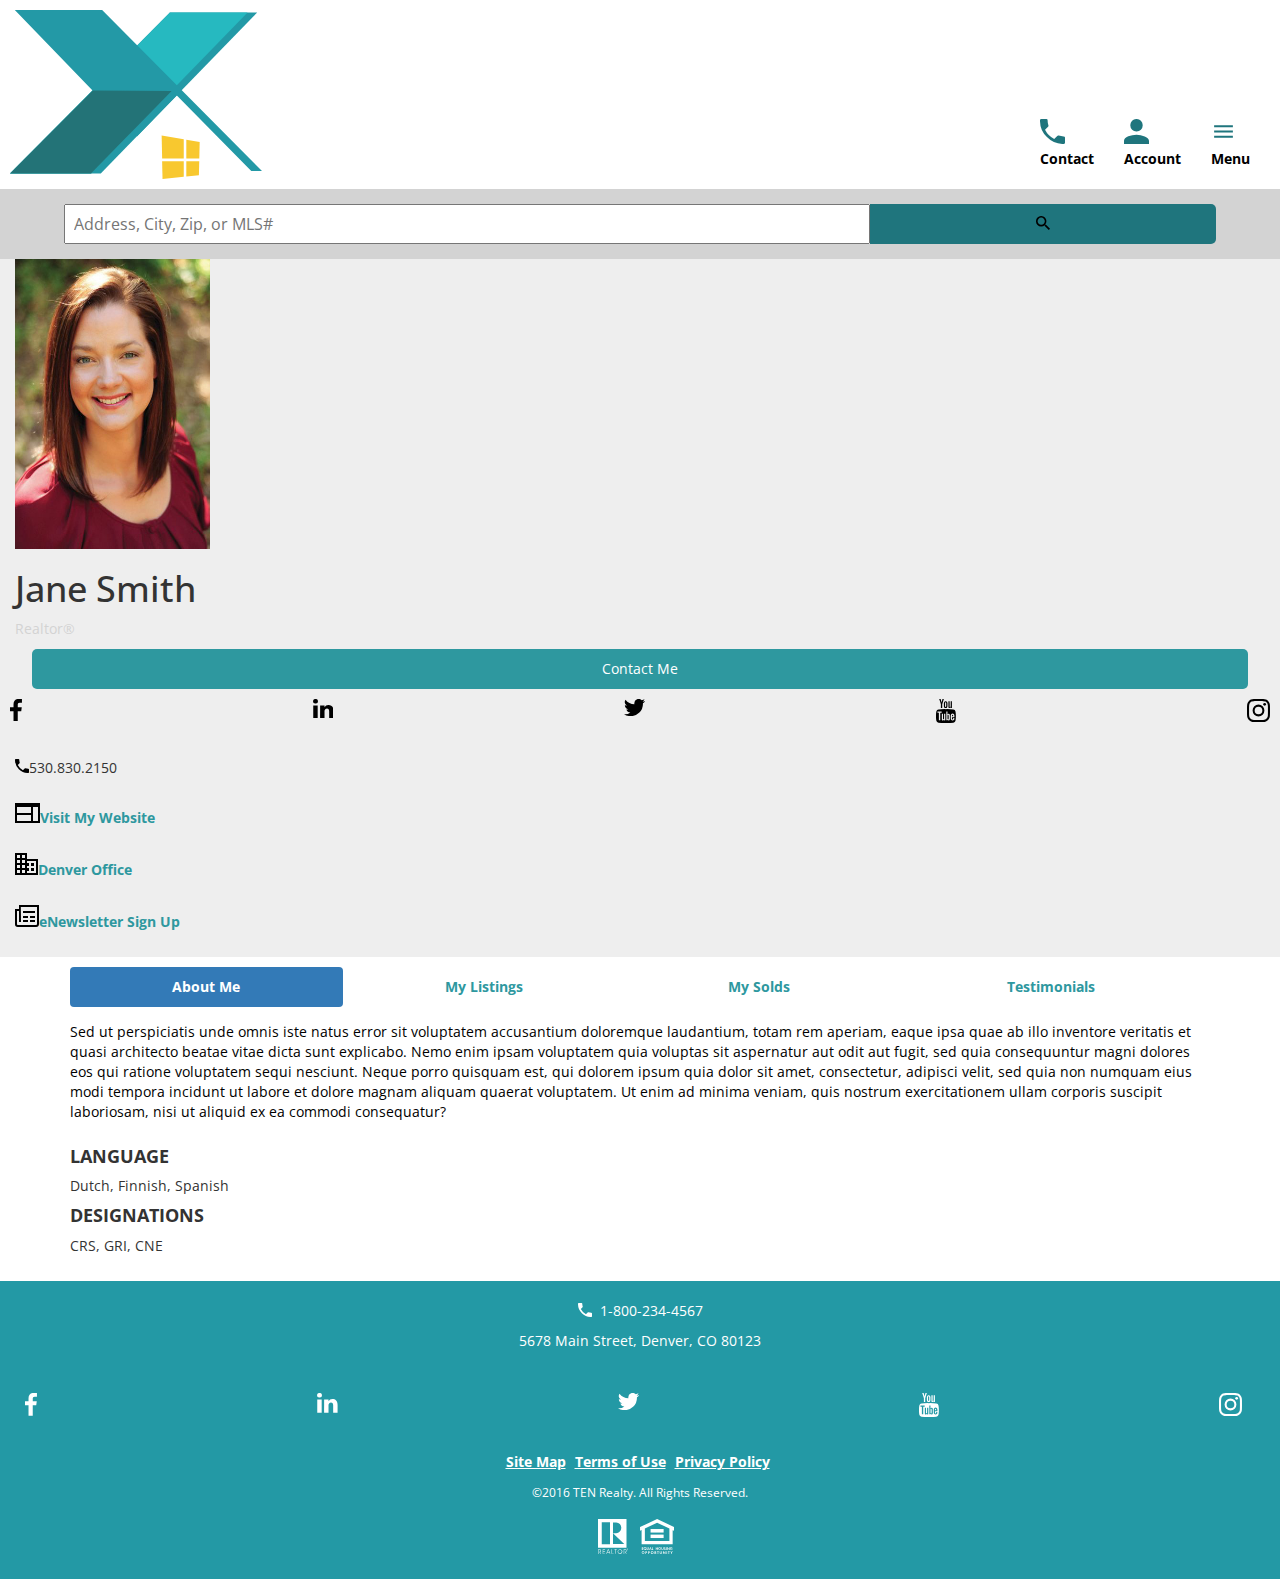
==== index.html @ ac42f2e7 "initial commit" ====
<!DOCTYPE html>
<html>
<head>
	<title>
		Booj Front-End Code Test
	</title>
	<link href="https://fonts.googleapis.com/css?family=Open+Sans" rel="stylesheet">
	<link href="https://maxcdn.bootstrapcdn.com/bootstrap/3.3.7/css/bootstrap.min.css" rel="stylesheet" integrity="sha384-BVYiiSIFeK1dGmJRAkycuHAHRg32OmUcww7on3RYdg4Va+PmSTsz/K68vbdEjh4u" crossorigin="anonymous">
	<link rel="stylesheet" href="style.css">
</head>
<body class="container-main">
	<div class="header">
		<div class="head-group">
			<img class="logo" src="HTML-CSS/Assets/SVGs/TEN-logo-mark.svg">
			 <div class="navi">
			 	<a class="contact-nav" href=""><div class="icon"><svg xmlns="http://www.w3.org/2000/svg" width="25" height="25" viewBox="0 0 14 14"><title>contact</title><path d="M2.81,6.05a11.68,11.68,0,0,0,5.14,5.14L9.66,9.48a.68.68,0,0,1,.8-.18,8.7,8.7,0,0,0,2.77.44.75.75,0,0,1,.77.77v2.73a.75.75,0,0,1-.77.77,12.75,12.75,0,0,1-9.35-3.88A12.75,12.75,0,0,1,0,.77.75.75,0,0,1,.77,0H3.5a.75.75,0,0,1,.77.77A8.7,8.7,0,0,0,4.7,3.54a.75.75,0,0,1-.18.8Z"/></svg></div><p>Contact</p></a>
			 	<a class="account" href=""><div class="icon2"><svg xmlns="http://www.w3.org/2000/svg" width="25" height="25" viewBox="0 0 14 14"><title>account</title><path d="M2.39,9.72A12.34,12.34,0,0,1,7,8.76a12.34,12.34,0,0,1,4.61,1q2.39,1,2.39,2.52V14H0V12.24Q0,10.68,2.39,9.72ZM9.46,6A3.35,3.35,0,0,1,7,7,3.35,3.35,0,0,1,4.54,6a3.35,3.35,0,0,1-1-2.46A3.42,3.42,0,0,1,4.54,1,3.32,3.32,0,0,1,7,0,3.32,3.32,0,0,1,9.46,1a3.42,3.42,0,0,1,1,2.48A3.35,3.35,0,0,1,9.46,6Z"/></svg></div><p>Account</p></a>
			 	<a class="menu" href=""><div class="icon"><svg xmlns="http://www.w3.org/2000/svg" width="25" height="25" viewBox="0 0 48 48"><path d="M0 0h48v48h-48z" fill="none"/><path d="M6 36h36v-4h-36v4zm0-10h36v-4h-36v4zm0-14v4h36v-4h-36z"/></svg></div><p>Menu</p></a>
			 </div>
		</div>
	</div>
	<div class="search">
		<div class="group">
			<input class="input-size" type="text" name="" placeholder="Address, City, Zip, or MLS#">
			<button class="search-btn"><svg xmlns="http://www.w3.org/2000/svg" width="14" height="14" viewBox="0 0 14 14"><title>search</title><path d="M10,8.82l4,4L12.8,14l-4-4V9.38L8.6,9.16A5,5,0,0,1,5.22,10.4a5.06,5.06,0,0,1-3.7-1.5A5,5,0,0,1,0,5.22a5,5,0,0,1,1.52-3.7A5,5,0,0,1,5.22,0,5,5,0,0,1,8.9,1.52a5.07,5.07,0,0,1,1.5,3.7A5,5,0,0,1,9.16,8.6l.23.23ZM2.66,7.77A3.47,3.47,0,0,0,5.22,8.82,3.47,3.47,0,0,0,7.77,7.77,3.48,3.48,0,0,0,8.82,5.22,3.48,3.48,0,0,0,7.77,2.66,3.48,3.48,0,0,0,5.22,1.61,3.48,3.48,0,0,0,2.66,2.66,3.47,3.47,0,0,0,1.61,5.22,3.47,3.47,0,0,0,2.66,7.77Z"/></svg></button>
		</div>
	</div>
	<div class="realtor-photo">
		<img class="hero" src="HTML-CSS/Assets/RealtorImage/saramortensun.jpg" height="290" width="210">
	</div>
	<div class="realtor-info">
		<div class="">
		 	<h1>Jane Smith</h1>
		 	<p class="light-text">Realtor&reg;</p>
		 	<button class="contact-btn">Contact Me</button>
		</div>
		<div class="social-farm">
			<a href="" class="facebook"><svg xmlns="http://www.w3.org/2000/svg" width="12" height="22.85" viewBox="0 0 12 22.85"><title>facebook</title><path d="M11.94,3.67H9.77c-1.7,0-2,.82-2,2V8.27h4l-.54,4.09H7.75V22.85H3.52V12.36H0V8.27H3.52v-3c0-3.5,2.14-5.4,5.27-5.4A27.19,27.19,0,0,1,11.94,0Z"/></svg></a>
			<a href="" class="linkedin"><svg xmlns="http://www.w3.org/2000/svg" width="20.58" height="19.57" viewBox="0 0 20.58 19.57"><title>linkedin</title><path d="M2.46,4.58h0A2.28,2.28,0,0,1,0,2.29,2.3,2.3,0,0,1,2.49,0,2.28,2.28,0,0,1,5,2.29,2.29,2.29,0,0,1,2.46,4.58ZM4.68,19.67H.25V6.39H4.68Zm15.9,0H16.17v-7.1c0-1.78-.64-3-2.24-3a2.42,2.42,0,0,0-2.26,1.61,3.33,3.33,0,0,0-.15,1.08v7.41H7.11c.05-12,0-13.28,0-13.28h4.41V8.32h0a4.38,4.38,0,0,1,4-2.24c2.91,0,5.08,1.9,5.08,6Z"/></svg></a>
			<a href="" class="twitter"><svg xmlns="http://www.w3.org/2000/svg" width="21.11" height="17.19" viewBox="0 0 21.11 17.19"><title>twitter</title><path d="M18.94,4.27c0,.19,0,.38,0,.56A12.23,12.23,0,0,1,6.65,17.15,12.23,12.23,0,0,1,0,15.21a9,9,0,0,0,1,.05,8.67,8.67,0,0,0,5.37-1.85,4.33,4.33,0,0,1-4-3,5.47,5.47,0,0,0,.82.07,4.58,4.58,0,0,0,1.14-.15A4.33,4.33,0,0,1,.86,6.08V6a4.36,4.36,0,0,0,2,.55A4.33,4.33,0,0,1,1.47.79,12.3,12.3,0,0,0,10.4,5.32a4.9,4.9,0,0,1-.11-1,4.33,4.33,0,0,1,7.49-3,8.52,8.52,0,0,0,2.75-1,4.31,4.31,0,0,1-1.9,2.38A8.68,8.68,0,0,0,21.11,2,9.32,9.32,0,0,1,18.94,4.27Z"/></svg></a>
			<a href="" class="youtube"><svg xmlns="http://www.w3.org/2000/svg" width="19.85" height="24.01" viewBox="0 0 19.85 24.01"><title>youtube</title><path d="M19.51,21.78a2.5,2.5,0,0,1-2.14,1.94A65.6,65.6,0,0,1,9.93,24a65.6,65.6,0,0,1-7.44-.28A2.49,2.49,0,0,1,.35,21.78,21.11,21.11,0,0,1,0,17.09a21.87,21.87,0,0,1,.35-4.69,2.54,2.54,0,0,1,2.16-2,68.43,68.43,0,0,1,7.42-.27,68.81,68.81,0,0,1,7.44.27,2.52,2.52,0,0,1,2.14,2,21.05,21.05,0,0,1,.35,4.69A21.93,21.93,0,0,1,19.51,21.78Zm-13.84-8V12.5H1.49v1.26H2.89v7.62H4.23V13.76ZM7.85,0,6.23,5.35V9H4.89V5.35a21.28,21.28,0,0,0-.82-2.84C3.78,1.67,3.48.83,3.2,0H4.62l1,3.52L6.48,0ZM9.28,21.38V14.76H8.09v5.06q-.4.56-.76.56T7,20.11a3.14,3.14,0,0,1,0-.47V14.76H5.84V20a3.26,3.26,0,0,0,.11,1,.73.73,0,0,0,.78.5,2,2,0,0,0,1.37-.82v.72ZM11.44,6.81a2.64,2.64,0,0,1-.37,1.58,1.65,1.65,0,0,1-1.42.68,1.65,1.65,0,0,1-1.41-.68,2.68,2.68,0,0,1-.37-1.58V4.46a2.6,2.6,0,0,1,.38-1.57,1.65,1.65,0,0,1,1.41-.68,1.65,1.65,0,0,1,1.42.68,2.6,2.6,0,0,1,.38,1.57ZM10.22,4.22c0-.62-.17-.92-.58-.92s-.58.31-.58.92V7c0,.62.19.94.58.94s.58-.32.58-.94Zm3.62,12.54a4.59,4.59,0,0,0-.12-1.33.94.94,0,0,0-1-.75,1.63,1.63,0,0,0-1.25.72V12.5H10.33v8.88h1.19v-.64a1.65,1.65,0,0,0,1.25.74.94.94,0,0,0,1-.74,4.75,4.75,0,0,0,.12-1.34Zm-1.19,2.73c0,.6-.17.9-.52.9a.86.86,0,0,1-.6-.29v-4a.86.86,0,0,1,.6-.29c.35,0,.52.31.52.9ZM15.93,9H14.71V8.24a1.92,1.92,0,0,1-1.38.83.76.76,0,0,1-.79-.5,3.41,3.41,0,0,1-.11-1V2.29h1.22V7.21a3,3,0,0,0,0,.47c0,.19.12.29.28.29s.5-.19.76-.58V2.29h1.22Zm2.44,10.11H17.15a7.12,7.12,0,0,1,0,.82.52.52,0,0,1-.54.48c-.42,0-.62-.31-.62-.92V18.3h2.4V16.92A2.66,2.66,0,0,0,18,15.37a1.83,1.83,0,0,0-2.85,0,2.55,2.55,0,0,0-.38,1.55v2.32a2.52,2.52,0,0,0,.39,1.55,1.7,1.7,0,0,0,1.45.68,1.66,1.66,0,0,0,1.45-.71,1.55,1.55,0,0,0,.28-.72,5.21,5.21,0,0,0,0-.78ZM17.18,17.3H16v-.62c0-.6.2-.91.6-.91s.6.31.6.91Z"/></svg></a>
			<a href="" class="instagram"><svg xmlns="http://www.w3.org/2000/svg" width="23" height="23" viewBox="0 0 23 23"><title>instagram-01</title><path d="M11.5,2.07c3.07,0,3.43,0,4.65.07a6.36,6.36,0,0,1,2.14.4,3.56,3.56,0,0,1,1.32.86,3.56,3.56,0,0,1,.86,1.32,6.36,6.36,0,0,1,.4,2.14c.06,1.21.07,1.58.07,4.65s0,3.43-.07,4.65a6.36,6.36,0,0,1-.4,2.14,3.81,3.81,0,0,1-2.18,2.18,6.36,6.36,0,0,1-2.14.4c-1.21.06-1.58.07-4.65.07s-3.43,0-4.65-.07a6.36,6.36,0,0,1-2.14-.4A3.56,3.56,0,0,1,3.4,19.6a3.56,3.56,0,0,1-.86-1.32,6.36,6.36,0,0,1-.4-2.14c-.06-1.21-.07-1.58-.07-4.65s0-3.43.07-4.65a6.36,6.36,0,0,1,.4-2.14A3.56,3.56,0,0,1,3.4,3.4a3.56,3.56,0,0,1,1.32-.86,6.36,6.36,0,0,1,2.14-.4c1.21-.06,1.58-.07,4.65-.07M11.5,0C8.38,0,8,0,6.76.07A8.44,8.44,0,0,0,4,.6a5.64,5.64,0,0,0-2,1.33A5.64,5.64,0,0,0,.6,4,8.44,8.44,0,0,0,.07,6.76C0,8,0,8.38,0,11.5S0,15,.07,16.24A8.44,8.44,0,0,0,.6,19a5.64,5.64,0,0,0,1.33,2A5.64,5.64,0,0,0,4,22.4a8.44,8.44,0,0,0,2.79.53C8,23,8.38,23,11.5,23s3.51,0,4.74-.07A8.44,8.44,0,0,0,19,22.4,5.88,5.88,0,0,0,22.4,19a8.44,8.44,0,0,0,.53-2.79C23,15,23,14.62,23,11.5S23,8,22.93,6.76A8.44,8.44,0,0,0,22.4,4a5.64,5.64,0,0,0-1.33-2A5.64,5.64,0,0,0,19,.6,8.44,8.44,0,0,0,16.24.07C15,0,14.62,0,11.5,0Z"/><path d="M11.5,5.59a5.91,5.91,0,1,0,5.91,5.91A5.91,5.91,0,0,0,11.5,5.59Zm0,9.74a3.83,3.83,0,1,1,3.83-3.83A3.83,3.83,0,0,1,11.5,15.33Z"/><circle cx="17.64" cy="5.36" r="1.38"/></svg></a>
		</div>
		<div>
		 	<ul class="connect">
			 	<li class="phone"><svg xmlns="http://www.w3.org/2000/svg" width="14" height="14" viewBox="0 0 14 14"><title>contact</title><path d="M2.81,6.05a11.68,11.68,0,0,0,5.14,5.14L9.66,9.48a.68.68,0,0,1,.8-.18,8.7,8.7,0,0,0,2.77.44.75.75,0,0,1,.77.77v2.73a.75.75,0,0,1-.77.77,12.75,12.75,0,0,1-9.35-3.88A12.75,12.75,0,0,1,0,.77.75.75,0,0,1,.77,0H3.5a.75.75,0,0,1,.77.77A8.7,8.7,0,0,0,4.7,3.54a.75.75,0,0,1-.18.8Z"/></svg>530.830.2150</li>
			 	<li class="website"><a href="#website"><svg xmlns="http://www.w3.org/2000/svg" width="25" height="20" viewBox="0 0 25 20"><title>website</title><path d="M25,20V0H0V20Zm-9-2H2V12H16Zm0-8H2V4H16Zm7,8H18V4h5Z"/></svg>Visit My Website</a></li>
			 	<li class="office"><a href="#office"><svg xmlns="http://www.w3.org/2000/svg" width="23" height="22" viewBox="0 0 23 22"><title>office</title><path d="M12,6V0H0V22H23V6ZM5,20H2V17H5Zm0-5H2V12H5Zm0-5H2V7H5ZM5,5H2V2H5Zm5,15H7V17h3Zm0-5H7V12h3Zm0-5H7V7h3Zm0-5H7V2h3ZM21,20H12V18h2V15H12V13h2V10H12V8h9ZM19,10H16v3h3Zm0,5H16v3h3Z"/></svg>Denver Office</a></li>
			 	<li class="newsletter"><a href="#newsletter"><svg xmlns="http://www.w3.org/2000/svg" width="24" height="22" viewBox="0 0 24 22"><title>enewsletter</title><path d="M4,0V4H0V19.21A2.79,2.79,0,0,0,2.79,22h18.3A3.06,3.06,0,0,0,24,19V0ZM22,19a1.08,1.08,0,0,1-.91,1H2.79A.79.79,0,0,1,2,19.21V6H4V17H6L5.81,2H22V19Z"/><rect x="8" y="6" width="12" height="2"/><rect x="8" y="11" width="5" height="2"/><rect x="8" y="15" width="5" height="2"/><rect x="15" y="11" width="5" height="2"/><rect x="15" y="15" width="5" height="2"/></svg>eNewsletter Sign Up</a></li>
		 	</ul>
		</div>
	</div>	
	<main class="container">

		<div class="main-body">

			<div class="tabbable">
			    <ul class="mb10 nav nav-pills nav-justified form-tabs hidden-xs">
			       <li class="tab-selector active"><a href="#tab1" data-toggle="tab">About Me</a></li>
			       <li class="tab-selector"><a href="#tab2" data-toggle="tab">My Listings</a></li>
			       <li class="tab-selector"><a href="#tab3" data-toggle="tab">My Solds</a></li>
			       <li class="tab-selector"><a href="#tab4" data-toggle="tab">Testimonials</a></li>
			    </ul>
			    <select class="mb10 form-control visible-xs" id="tab_selector">
			        <option value="0">About Me</option>
			        <option value="1">My Listings</option>
			        <option value="2">My Solds</option>
			        <option value="3">Testimonials</option>
			    </select>
			    <div class="tab-content">
			       <div class="tab-pane active" id="tab1">
			            Sed ut perspiciatis unde omnis iste natus error sit voluptatem accusantium doloremque laudantium, totam rem aperiam, eaque ipsa quae ab illo inventore veritatis et quasi architecto beatae vitae dicta sunt explicabo. Nemo enim ipsam voluptatem quia voluptas sit aspernatur aut odit aut fugit, sed quia consequuntur magni dolores eos qui ratione voluptatem sequi nesciunt. Neque porro quisquam est, qui dolorem ipsum quia dolor sit amet, consectetur, adipisci velit, sed quia non numquam eius modi tempora incidunt ut labore et dolore magnam aliquam quaerat voluptatem. Ut enim ad minima veniam, quis nostrum exercitationem ullam corporis suscipit laboriosam, nisi ut aliquid ex ea commodi consequatur? 
			       </div>
			       <div class="tab-pane" id="tab2">
			            Lorem ipsum dolor sit amet, consectetuer adipiscing elit. Aenean commodo ligula eget dolor. Aenean massa. Cum sociis natoque penatibus et magnis dis parturient montes, nascetur ridiculus mus. Donec quam felis, ultricies nec, pellentesque eu, pretium quis, sem. Nulla consequat massa quis enim. Donec pede justo, fringilla vel, aliquet nec, vulputate eget, arcu. In enim justo, rhoncus ut, imperdiet a, venenatis vitae, justo. Nullam dictum felis eu pede mollis pretium. Integer tincidunt. Cras dapibus. Vivamus elementum semper nisi. Aenean vulputate eleifend tellus.
			       </div>
			       <div class="tab-pane" id="tab3">
			            Far far away, behind the word mountains, far from the countries Vokalia and Consonantia, there live the blind texts. Separated they live in Bookmarksgrove right at the coast of the Semantics, a large language ocean. A small river named Duden flows by their place and supplies it with the necessary regelialia. It is a paradisematic country, in which roasted parts of sentences fly into your mouth. 
			       </div>
			       <div class="tab-pane" id="tab4">
			            Someone filled my entire bathtub with spaghetti! I can't believe we didn't think of this before. So relaxing. 
			       </div>
			    </div>
			</div>


<!-- 
		<div class="content tab-content">
		 	<div class="active 0 info tab-pane fade in active" id="about">
		 		<p>This is about me but mostly lots of dummy text. Not saying that you are dumb, but this is taking the place of what you want to say here. This is about me but mostly lots of dummy text. Not saying that you are dumb, but this is taking the place of what you want to say here. This is about me but mostly lots of dummy text. Not saying that you are dumb, but this is taking the place of what you want to say here.</p>
		 	</div>
		 	<div class="1 info tab-pane fade" id="list">
		 		<p>Here are some listings. Also, lots of dummy text. Not saying that you are dumb, but this is taking the place of what you want to say here. Here are some listings. Also, lots of dummy text. Not saying that you are dumb, but this is taking the place of what you want to say here. Here are some listings. Also, lots of dummy text. Not saying that you are dumb, but this is taking the place of what you want to say here.</p>
		 	</div>
		 	<div class="2 info tab-pane fade" id="my-sold">
		 		<p>I have sold these properties!! We also have lots of dummy text. Not saying that you are dumb, but this is taking the place of what you want to say here. I have sold these properties!! We also have lots of dummy text. Not saying that you are dumb, but this is taking the place of what you want to say here. I have sold these properties!! We also have lots of dummy text. Not saying that you are dumb, but this is taking the place of what you want to say here.</p>
		 	</div>
		 	<div class="3 info tab-pane fade" id="testimonial">
		 		<p>Clients have told me I do a great job! Here's what they said! Repetitive, but you get the point. Lots of dummy text. Not saying that you are dumb, but this is taking the place of what you want to say here. Clients have told me I do a great job! Here's what they said! Repetitive, but you get the point. Lots of dummy text. Not saying that you are dumb, but this is taking the place of what you want to say here.</p>
		 	</div>
		</div> -->
	</main>
	<div class="container lang">
		<div>
		 	<h4>LANGUAGE</h4>
		 	<p>Dutch, Finnish, Spanish</p>
		</div>
		<div>
		 	<h4>DESIGNATIONS</h4>
		 	<p>CRS, GRI, CNE</p>
		</div>
	</div>
	<script src="https://code.jquery.com/jquery-3.2.1.min.js" integrity="sha256-hwg4gsxgFZhOsEEamdOYGBf13FyQuiTwlAQgxVSNgt4=" crossorigin="anonymous"></script>
	<script src="https://maxcdn.bootstrapcdn.com/bootstrap/3.3.7/js/bootstrap.min.js"></script>
	<script src='main.js'></script>
	
</body>
<footer class="container">
	<div>
		<div class="align">
			<svg xmlns="http://www.w3.org/2000/svg" width="14" height="14" viewBox="0 0 14 14"><title>contact</title><path d="M2.81,6.05a11.68,11.68,0,0,0,5.14,5.14L9.66,9.48a.68.68,0,0,1,.8-.18,8.7,8.7,0,0,0,2.77.44.75.75,0,0,1,.77.77v2.73a.75.75,0,0,1-.77.77,12.75,12.75,0,0,1-9.35-3.88A12.75,12.75,0,0,1,0,.77.75.75,0,0,1,.77,0H3.5a.75.75,0,0,1,.77.77A8.7,8.7,0,0,0,4.7,3.54a.75.75,0,0,1-.18.8Z"/></svg><p class="phone">1-800-234-4567</p>
		</div>
		<p>5678 Main Street, Denver, CO 80123</p>
	</div>
	<div class="social-farm social-farm">
			<a href="" class="facebook"><svg xmlns="http://www.w3.org/2000/svg" width="12" height="22.85" viewBox="0 0 12 22.85"><title>facebook</title><path d="M11.94,3.67H9.77c-1.7,0-2,.82-2,2V8.27h4l-.54,4.09H7.75V22.85H3.52V12.36H0V8.27H3.52v-3c0-3.5,2.14-5.4,5.27-5.4A27.19,27.19,0,0,1,11.94,0Z"/></svg></a>
			<a href="" class="linkedin"><svg xmlns="http://www.w3.org/2000/svg" width="20.58" height="19.57" viewBox="0 0 20.58 19.57"><title>linkedin</title><path d="M2.46,4.58h0A2.28,2.28,0,0,1,0,2.29,2.3,2.3,0,0,1,2.49,0,2.28,2.28,0,0,1,5,2.29,2.29,2.29,0,0,1,2.46,4.58ZM4.68,19.67H.25V6.39H4.68Zm15.9,0H16.17v-7.1c0-1.78-.64-3-2.24-3a2.42,2.42,0,0,0-2.26,1.61,3.33,3.33,0,0,0-.15,1.08v7.41H7.11c.05-12,0-13.28,0-13.28h4.41V8.32h0a4.38,4.38,0,0,1,4-2.24c2.91,0,5.08,1.9,5.08,6Z"/></svg></a>
			<a href="" class="twitter"><svg xmlns="http://www.w3.org/2000/svg" width="21.11" height="17.19" viewBox="0 0 21.11 17.19"><title>twitter</title><path d="M18.94,4.27c0,.19,0,.38,0,.56A12.23,12.23,0,0,1,6.65,17.15,12.23,12.23,0,0,1,0,15.21a9,9,0,0,0,1,.05,8.67,8.67,0,0,0,5.37-1.85,4.33,4.33,0,0,1-4-3,5.47,5.47,0,0,0,.82.07,4.58,4.58,0,0,0,1.14-.15A4.33,4.33,0,0,1,.86,6.08V6a4.36,4.36,0,0,0,2,.55A4.33,4.33,0,0,1,1.47.79,12.3,12.3,0,0,0,10.4,5.32a4.9,4.9,0,0,1-.11-1,4.33,4.33,0,0,1,7.49-3,8.52,8.52,0,0,0,2.75-1,4.31,4.31,0,0,1-1.9,2.38A8.68,8.68,0,0,0,21.11,2,9.32,9.32,0,0,1,18.94,4.27Z"/></svg></a>
			<a href="" class="youtube"><svg xmlns="http://www.w3.org/2000/svg" width="19.85" height="24.01" viewBox="0 0 19.85 24.01"><title>youtube</title><path d="M19.51,21.78a2.5,2.5,0,0,1-2.14,1.94A65.6,65.6,0,0,1,9.93,24a65.6,65.6,0,0,1-7.44-.28A2.49,2.49,0,0,1,.35,21.78,21.11,21.11,0,0,1,0,17.09a21.87,21.87,0,0,1,.35-4.69,2.54,2.54,0,0,1,2.16-2,68.43,68.43,0,0,1,7.42-.27,68.81,68.81,0,0,1,7.44.27,2.52,2.52,0,0,1,2.14,2,21.05,21.05,0,0,1,.35,4.69A21.93,21.93,0,0,1,19.51,21.78Zm-13.84-8V12.5H1.49v1.26H2.89v7.62H4.23V13.76ZM7.85,0,6.23,5.35V9H4.89V5.35a21.28,21.28,0,0,0-.82-2.84C3.78,1.67,3.48.83,3.2,0H4.62l1,3.52L6.48,0ZM9.28,21.38V14.76H8.09v5.06q-.4.56-.76.56T7,20.11a3.14,3.14,0,0,1,0-.47V14.76H5.84V20a3.26,3.26,0,0,0,.11,1,.73.73,0,0,0,.78.5,2,2,0,0,0,1.37-.82v.72ZM11.44,6.81a2.64,2.64,0,0,1-.37,1.58,1.65,1.65,0,0,1-1.42.68,1.65,1.65,0,0,1-1.41-.68,2.68,2.68,0,0,1-.37-1.58V4.46a2.6,2.6,0,0,1,.38-1.57,1.65,1.65,0,0,1,1.41-.68,1.65,1.65,0,0,1,1.42.68,2.6,2.6,0,0,1,.38,1.57ZM10.22,4.22c0-.62-.17-.92-.58-.92s-.58.31-.58.92V7c0,.62.19.94.58.94s.58-.32.58-.94Zm3.62,12.54a4.59,4.59,0,0,0-.12-1.33.94.94,0,0,0-1-.75,1.63,1.63,0,0,0-1.25.72V12.5H10.33v8.88h1.19v-.64a1.65,1.65,0,0,0,1.25.74.94.94,0,0,0,1-.74,4.75,4.75,0,0,0,.12-1.34Zm-1.19,2.73c0,.6-.17.9-.52.9a.86.86,0,0,1-.6-.29v-4a.86.86,0,0,1,.6-.29c.35,0,.52.31.52.9ZM15.93,9H14.71V8.24a1.92,1.92,0,0,1-1.38.83.76.76,0,0,1-.79-.5,3.41,3.41,0,0,1-.11-1V2.29h1.22V7.21a3,3,0,0,0,0,.47c0,.19.12.29.28.29s.5-.19.76-.58V2.29h1.22Zm2.44,10.11H17.15a7.12,7.12,0,0,1,0,.82.52.52,0,0,1-.54.48c-.42,0-.62-.31-.62-.92V18.3h2.4V16.92A2.66,2.66,0,0,0,18,15.37a1.83,1.83,0,0,0-2.85,0,2.55,2.55,0,0,0-.38,1.55v2.32a2.52,2.52,0,0,0,.39,1.55,1.7,1.7,0,0,0,1.45.68,1.66,1.66,0,0,0,1.45-.71,1.55,1.55,0,0,0,.28-.72,5.21,5.21,0,0,0,0-.78ZM17.18,17.3H16v-.62c0-.6.2-.91.6-.91s.6.31.6.91Z"/></svg></a>
			<a href="" class="instagram"><svg xmlns="http://www.w3.org/2000/svg" width="23" height="23" viewBox="0 0 23 23"><title>instagram-01</title><path d="M11.5,2.07c3.07,0,3.43,0,4.65.07a6.36,6.36,0,0,1,2.14.4,3.56,3.56,0,0,1,1.32.86,3.56,3.56,0,0,1,.86,1.32,6.36,6.36,0,0,1,.4,2.14c.06,1.21.07,1.58.07,4.65s0,3.43-.07,4.65a6.36,6.36,0,0,1-.4,2.14,3.81,3.81,0,0,1-2.18,2.18,6.36,6.36,0,0,1-2.14.4c-1.21.06-1.58.07-4.65.07s-3.43,0-4.65-.07a6.36,6.36,0,0,1-2.14-.4A3.56,3.56,0,0,1,3.4,19.6a3.56,3.56,0,0,1-.86-1.32,6.36,6.36,0,0,1-.4-2.14c-.06-1.21-.07-1.58-.07-4.65s0-3.43.07-4.65a6.36,6.36,0,0,1,.4-2.14A3.56,3.56,0,0,1,3.4,3.4a3.56,3.56,0,0,1,1.32-.86,6.36,6.36,0,0,1,2.14-.4c1.21-.06,1.58-.07,4.65-.07M11.5,0C8.38,0,8,0,6.76.07A8.44,8.44,0,0,0,4,.6a5.64,5.64,0,0,0-2,1.33A5.64,5.64,0,0,0,.6,4,8.44,8.44,0,0,0,.07,6.76C0,8,0,8.38,0,11.5S0,15,.07,16.24A8.44,8.44,0,0,0,.6,19a5.64,5.64,0,0,0,1.33,2A5.64,5.64,0,0,0,4,22.4a8.44,8.44,0,0,0,2.79.53C8,23,8.38,23,11.5,23s3.51,0,4.74-.07A8.44,8.44,0,0,0,19,22.4,5.88,5.88,0,0,0,22.4,19a8.44,8.44,0,0,0,.53-2.79C23,15,23,14.62,23,11.5S23,8,22.93,6.76A8.44,8.44,0,0,0,22.4,4a5.64,5.64,0,0,0-1.33-2A5.64,5.64,0,0,0,19,.6,8.44,8.44,0,0,0,16.24.07C15,0,14.62,0,11.5,0Z"/><path d="M11.5,5.59a5.91,5.91,0,1,0,5.91,5.91A5.91,5.91,0,0,0,11.5,5.59Zm0,9.74a3.83,3.83,0,1,1,3.83-3.83A3.83,3.83,0,0,1,11.5,15.33Z"/><circle cx="17.64" cy="5.36" r="1.38"/></svg></a>
		</div>
	<div class="foot-links">
		<a href="">Site Map</a>
		<a href="">Terms of Use</a>
		<a href="">Privacy Policy</a>
	</div>
	<span>&copy;2016 TEN Realty. All Rights Reserved.</span>
	<div class="center-text">
		<svg xmlns="http://www.w3.org/2000/svg" width="30.11" height="34.93" viewBox="0 0 30.11 34.93"><title>realtor</title><path d="M.61,30.81h.65a1.33,1.33,0,0,1,1,.22,1,1,0,0,1,.31.78.89.89,0,0,1-1,.89H1.16l1.33,2.17h.56L2,33.11a1.26,1.26,0,0,0,1.1-1.32,1.41,1.41,0,0,0-.59-1.16,1.79,1.79,0,0,0-1.1-.26H.17v4.52H.61V30.81Z"/><polygon points="5.14 32.38 5.14 30.81 7.05 30.81 7.05 30.37 4.73 30.37 4.73 34.87 7.05 34.87 7.05 34.43 5.14 34.43 5.14 32.84 7.05 32.84 7.05 32.38 5.14 32.38"/><path d="M11.14,33.06H9.43l.85-2.26.86,2.26ZM8.75,34.87l.54-1.41h2l.54,1.41h.48l-1.74-4.52H10L8.27,34.87Z"/><polygon points="15.62 34.87 15.62 34.43 14.03 34.43 14.03 30.37 13.58 30.37 13.58 34.87 15.62 34.87"/><polygon points="17.84 34.87 17.84 30.81 18.75 30.81 18.75 30.37 16.51 30.37 16.51 30.81 17.39 30.81 17.39 34.87 17.84 34.87"/><path d="M19.69,32.59a2.31,2.31,0,0,0,4,1.62A2.41,2.41,0,0,0,23.62,31a2.27,2.27,0,0,0-3.2,0,2.15,2.15,0,0,0-.73,1.65Zm.46,0a2,2,0,0,1,.68-1.48A1.73,1.73,0,0,1,22,30.68a1.91,1.91,0,0,1,0,3.81,1.82,1.82,0,0,1-1.84-1.91Z"/><path d="M26.24,30.81h.65a1.33,1.33,0,0,1,1,.22,1,1,0,0,1,.31.78.89.89,0,0,1-1,.89h-.43l1.33,2.17h.52l-1.1-1.76a1.26,1.26,0,0,0,1.1-1.32,1.43,1.43,0,0,0-.57-1.16,1.79,1.79,0,0,0-1.1-.26h-1.2v4.52h.44l0-4.07Z"/><path d="M0,0V28.74h28.5V0ZM26.25,25.09H15V14.29ZM15,14.23V3.41h3.2a5.43,5.43,0,0,1,0,10.84ZM12,3.3V25.14H3.75V3.3Z"/><path d="M29.3,29.53a.77.77,0,0,0-.57.24.78.78,0,0,0-.24.57.81.81,0,1,0,1.62,0,.8.8,0,0,0-.81-.81Zm.73.81a.67.67,0,0,1-.21.5.76.76,0,0,1-.52.22.78.78,0,0,1-.52-.22.69.69,0,0,1-.22-.52.78.78,0,0,1,.22-.52.71.71,0,0,1,.5-.21.69.69,0,0,1,.52.22.74.74,0,0,1,.24.54Zm-.71-.47H29v.94h.14v-.4h.22l.21.4h.17l-.21-.43a.24.24,0,0,0,.22-.24c0-.21-.16-.27-.42-.27Zm0,.09c.18,0,.27.05.27.17s-.09.17-.27.17h-.16V30Z"/></svg>
		<svg xmlns="http://www.w3.org/2000/svg" width="34.24" height="34.93" viewBox="0 0 34.24 34.93"><title>equal-housing</title><path d="M4.87,9.53V21.91H29.4V9.6L17.13,3.73ZM23.63,19H10.57V15.6H23.63Zm0-5.47H10.57V10.05H23.63Z" fill="none"/><path d="M17.13,0,0,8.11v3.73l1.6-.76v14.1H32.67v-14l1.57.75V8.11ZM29.4,21.91H4.87V9.53L17.13,3.73,29.4,9.6Z"/><rect x="10.57" y="15.6" width="13.06" height="3.43"/><rect x="10.57" y="10.05" width="13.06" height="3.51"/><path d="M3.09,35a1.37,1.37,0,1,0,0-2.74,1.37,1.37,0,1,0,0,2.74Zm0-2.24a.86.86,0,0,1,.84.85.93.93,0,0,1-.84.89.93.93,0,0,1-.84-.89.86.86,0,0,1,.84-.85Z"/><path d="M6,34h.28c.59,0,.92-.27.92-.82s-.39-.81-1-.81H5.48v2.61H6V34Zm0-1.21h.1c.31,0,.52,0,.52.38s-.18.4-.51.4H6v-.79Z"/><path d="M8.75,34H9c.59,0,.92-.27.92-.82s-.39-.81-1-.81H8.2v2.61h.56V34Zm0-1.21h.1c.31,0,.52,0,.52.38s-.18.4-.51.4H8.75v-.79Z"/><path d="M12.19,35a1.37,1.37,0,1,0-1.42-1.38A1.37,1.37,0,0,0,12.19,35Zm0-2.24a.86.86,0,0,1,.84.85.93.93,0,0,1-.84.89.93.93,0,0,1-.84-.89.86.86,0,0,1,.84-.85Z"/><path d="M15.71,33.83a.7.7,0,0,0,.59-.72c0-.56-.39-.78-1-.78h-.76v2.61h.56V33.88h0l.7,1.05h.68l-.81-1.1Zm-.57-1.09h.08c.3,0,.52.06.52.38s-.22.4-.52.4h-.07v-.78Z"/><polygon points="18.26 32.77 18.84 32.77 18.84 32.32 17.13 32.32 17.13 32.77 17.7 32.77 17.7 34.93 18.26 34.93 18.26 32.77 18.26 32.77 18.26 32.77"/><path d="M19.74,33.88a1.07,1.07,0,1,0,2.13,0V32.32h-.56v1.46c0,.32,0,.77-.51.77s-.51-.45-.51-.77V32.32h-.56v1.56Z"/><polygon points="22.96 34.93 23.52 34.93 23.52 33.16 23.53 33.16 25.04 34.98 25.44 34.98 25.44 32.32 24.88 32.32 24.88 34.08 24.88 34.08 23.37 32.26 22.96 32.26 22.96 34.93 22.96 34.93 22.96 34.93"/><polygon points="27.11 32.32 26.55 32.32 26.55 34.93 27.11 34.93 27.11 32.32 27.11 32.32 27.11 32.32"/><polygon points="29.15 32.77 29.73 32.77 29.73 32.32 28.02 32.32 28.02 32.77 28.59 32.77 28.59 34.93 29.15 34.93 29.15 32.77 29.15 32.77 29.15 32.77"/><polygon points="31.27 33.73 31.27 34.93 31.82 34.93 31.82 33.73 32.73 32.32 32.08 32.32 31.53 33.23 31.02 32.32 30.38 32.32 31.27 33.73 31.27 33.73 31.27 33.73"/><polygon points="3.29 28.73 3.29 28.29 1.81 28.29 1.81 30.9 3.29 30.9 3.29 30.46 2.37 30.46 2.37 29.75 3.26 29.75 3.26 29.31 2.37 29.31 2.37 28.73 3.29 28.73 3.29 28.73 3.29 28.73"/><path d="M6.48,31l-.39-.42a1.44,1.44,0,0,0,.34-.94A1.38,1.38,0,0,0,5,28.22,1.37,1.37,0,1,0,5,31a1.39,1.39,0,0,0,.71-.18l.2.22L6.48,31Zm-1.06-1.1-.58,0,.47.49a.64.64,0,0,1-.3.09.82.82,0,0,1-.84-.85.84.84,0,1,1,1.68,0,.85.85,0,0,1-.18.54l-.25-.26Z"/><path d="M6.75,29.85A1,1,0,0,0,7.82,31a1,1,0,0,0,1.06-1.12V28.29H8.32v1.46c0,.32,0,.77-.51.77s-.5-.45-.5-.77V28.29H6.75v1.56Z"/><path d="M10.92,30.35l.22.55h.6l-1.09-2.68h-.43L9.1,30.9h.59l.24-.55Zm-.16-.42h-.68L10.4,29h0l.36.95Z"/><polygon points="12.54 28.29 11.98 28.29 11.98 30.9 13.33 30.9 13.33 30.46 12.54 30.46 12.54 28.29 12.54 28.29 12.54 28.29"/><polygon points="16.33 29.32 16.33 28.29 15.78 28.29 15.78 30.9 16.33 30.9 16.33 29.73 17.37 29.73 17.37 30.9 17.93 30.9 17.93 28.29 17.37 28.29 17.37 29.32 16.33 29.32 16.33 29.32 16.33 29.32"/><path d="M19.68,31a1.37,1.37,0,1,0-1.42-1.38A1.37,1.37,0,0,0,19.68,31Zm0-2.24a.86.86,0,0,1,.84.85.84.84,0,1,1-1.68,0,.85.85,0,0,1,.84-.85Z"/><path d="M21.43,29.85a1.07,1.07,0,1,0,2.13,0V28.29H23v1.46c0,.32,0,.77-.51.77s-.51-.45-.51-.77V28.29h-.56v1.56Z"/><path d="M25.63,28.51a1.24,1.24,0,0,0-.78-.29A.8.8,0,0,0,24,29c0,.4.27.57.64.71s.5.16.5.43a.36.36,0,0,1-.37.38.58.58,0,0,1-.52-.38l-.36.32a1,1,0,0,0,.88.51.86.86,0,0,0,.94-.89c0-.87-1.14-.69-1.14-1.13a.33.33,0,0,1,.35-.29.53.53,0,0,1,.43.21l.26-.35Z"/><polygon points="26.64 28.29 26.08 28.29 26.08 30.9 26.64 30.9 26.64 28.29 26.64 28.29 26.64 28.29"/><polygon points="27.11 30.9 27.67 30.9 27.67 29.13 27.68 29.13 29.19 30.95 29.59 30.95 29.59 28.29 29.03 28.29 29.03 30.04 29.03 30.04 27.52 28.22 27.11 28.22 27.11 30.9 27.11 30.9 27.11 30.9"/><path d="M31.36,29.51v.41H32a.65.65,0,0,1-.65.59.85.85,0,0,1-.81-.91.86.86,0,0,1,.81-.93.73.73,0,0,1,.65.42l.49-.24a1.26,1.26,0,0,0-1.13-.62,1.35,1.35,0,0,0-1.4,1.38A1.33,1.33,0,0,0,31.29,31a1.27,1.27,0,0,0,1.3-1.39v-.06Z"/></svg>
	</div>
</footer>
</html>
---- style.css ----
/****** Global Styles ******/
* {
	font-family: 'Open Sans', sans-serif;
}

a {
	color: #2E989F;
}

h1 {
	padding: 20px 15px 0;
	margin-top: 0;
}

h4{
	font-weight: bold;
}

.container-main {
	padding: 0;
	margin: 0;
}

.logo {
	width: 20%;
}

li {
	list-style-type: none;
}

body a {
	font-weight: bold;
}



/****** Header/Nav *****/
.header {
	width: 100%;
}

.head-group {
	width: 100%;
	display: flex;
	flex: 1;
	padding: 10px;
} 

ul.navi {
	width: 80%;
	display: flex;
	flex: 1;
	justify-content: flex-end;
	flex-wrap: wrap;
	flex-direction: row;
}

div.navi{
	display: flex;
	flex-wrap: none;
	flex-wrap: nowrap;
	justify-content: flex-end;
	width: 80%;
	align-items: flex-end;
}

.navi a {
	color: black;
}

li.contact-nav, li.account {
	padding-right: 15px;
}

.main-body {
	color: initial;
	padding: 0;
	margin: 0;
}

/****** ******/

.icon {
	width: 100%;
	svg: 25px 25px;
}

.icon p {
	width: 100%;
	margin: 0;
	text-align: center;
}

.icon2 p {
	width: 100%;
	margin: 0 auto;
	text-align: center;
}

.icon svg, .icon2 svg {
 	fill: #1F757D;
 	height: 100%;
}

.contact-nav, .account, .menu {
	padding: 10px 20px 0 10px;
}

.tab-content {
	padding: 15px 0;
}

.lang{
	padding-bottom: 15px;
}

/*.phone::before {
	content: "";
	background: url("HTML-CSS/Assets/SVGs/contact.svg");
	height:25px;
	width: 25px;
	background-size: 25px 25px;
	display: block;
	background-repeat: no-repeat;
	background-position: center;
	float: left;
	margin-right: 20px;
}

.website::before {
	content: "";
	background: url("HTML-CSS/Assets/SVGs/website.svg");
	height:25px;
	width: 25px;
	background-size: 25px 25px;
	display: block;
	background-repeat: no-repeat;
	background-position: center;
	float: left;
	margin-right: 20px;
}

.office::before {
	content: "";
	background: url("HTML-CSS/Assets/SVGs/office.svg");
	height:25px;
	width: 25px;
	background-size: 25px 25px;
	display: block;
	background-repeat: no-repeat;
	background-position: center;
	float: left;
	margin-right: 20px;
}

.newsletter::before {
	content: "";
	background: url("HTML-CSS/Assets/SVGs/enewsletter.svg");
	height:25px;
	width: 25px;
	background-size: 25px 25px;
	display: block;
	background-repeat: no-repeat;
	background-position: center;
	float: left;
	margin-right: 20px;
}*/


/*********SOCIAL LINK FARM*********/

div.social-farm {
	padding: 10px 10px 30px;
	display: flex;
	justify-content: space-between;
}

footer svg, footer .social-farm svg {
	fill: white;
}

.social-farm svg {
	fill: black;
}

.realtor-info, .realtor-photo{
	background: #EEE;
}

.center-text {
	text-align: center;
	padding: 15px 0 20px;
}

.right-push {
	padding-right: 15px;
}

.search {
	background: lightgray;
	width: 100%;
}


.input-size {
	height: 40px;
	margin: 0;
	width: 70%;
	font-size: initial;
	padding: 5px 8px;
}

.search-btn {
	vertical-align: top;
	margin: 0;
	height: 40px;
	width: 30%;
	/*background: url("HTML-CSS/Assets/SVGs/search.svg");*/
	background-size: 20px 20px;
	background-repeat: no-repeat;
	background-position: center;
	background-color: #1F757D;
	border: none;
	border-top-right-radius: 5px;
	border-bottom-right-radius: 5px;
	font-size: initial;
}

.group {
	font-size: 0;
	width: 90%;
	margin: 0 auto;
	padding: 15px 0;
}

.hero {
	padding-left: 15px;
}

.light-text {
	color: lightgray;
	padding-left: 15px;
}

li.phone, li.website, li.office, li.newsletter {
	padding-bottom: 25px;
}

.connect  { 
	list-style-type: none;
	padding-left: 15px;
}

.contact-btn {
	height: 40px;
	width: 95%;
	margin-bottom: 20px;
	background-color: 	#2E989F;
	color: white;
	border: none;
	border-radius: 5px;
	display: block;
	margin: 0 auto;
}

@media (min-width: 768px) {
	
	.container-main {
		padding: 0;
		margin: 0;
    }

    a.about, a.list, a.my-sold {
    	padding-right: 15px;
    }

}

.content li {
	display: none;
}

.content .active {
	display: inline;
}



footer {
	background: #2399A5;
	color: white;
	text-align: center;
}

.align {
	display: flex;
	flex: 1;
	justify-content: center;
	padding-top: 20px;
}

.foot-links {
	padding-bottom: 10px;
}

footer span{
	font-size: 12px;
	padding: 20px 0;
}

footer a {
	color: white;
	text-decoration: underline;
	margin-top: 20px;
	padding-right: 5px;
}

footer img {
	padding-bottom: 25px;
	/*color: white;*/
}

footer svg {
	fill: white;
	margin: 2px 8px 0 0 ;
}

footer.container {
	width: 100%;
}
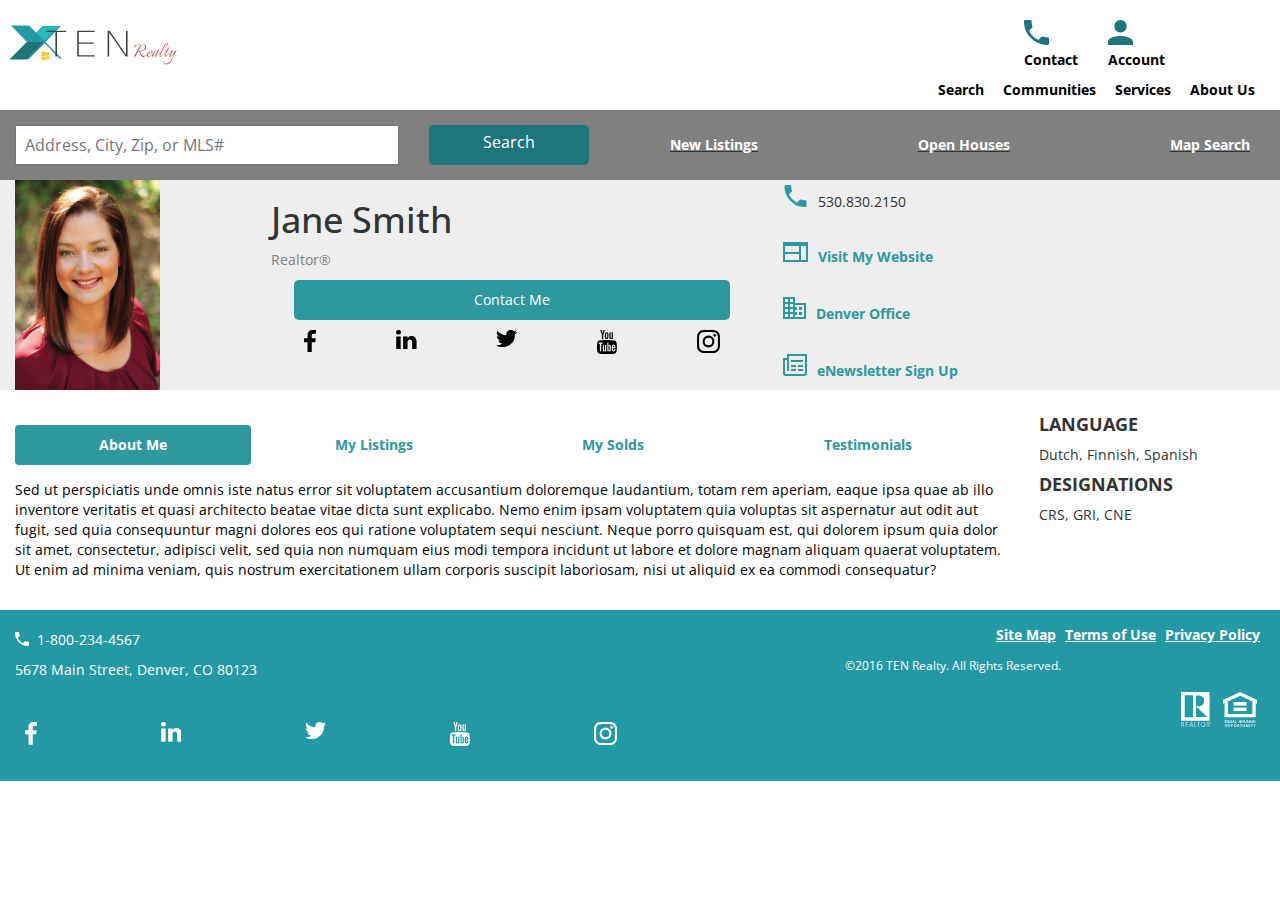
==== commit ad6c8f68: "Desktop breakpoints" ====
--- a/index.html
+++ b/index.html
@@ -12,102 +12,103 @@
 	<div class="header">
 		<div class="head-group">
 			<img class="logo" src="HTML-CSS/Assets/SVGs/TEN-logo-mark.svg">
+			<img class="logo-lg" src="HTML-CSS/Assets/SVGs/TEN-logo.svg">
 			 <div class="navi">
 			 	<a class="contact-nav" href=""><div class="icon"><svg xmlns="http://www.w3.org/2000/svg" width="25" height="25" viewBox="0 0 14 14"><title>contact</title><path d="M2.81,6.05a11.68,11.68,0,0,0,5.14,5.14L9.66,9.48a.68.68,0,0,1,.8-.18,8.7,8.7,0,0,0,2.77.44.75.75,0,0,1,.77.77v2.73a.75.75,0,0,1-.77.77,12.75,12.75,0,0,1-9.35-3.88A12.75,12.75,0,0,1,0,.77.75.75,0,0,1,.77,0H3.5a.75.75,0,0,1,.77.77A8.7,8.7,0,0,0,4.7,3.54a.75.75,0,0,1-.18.8Z"/></svg></div><p>Contact</p></a>
 			 	<a class="account" href=""><div class="icon2"><svg xmlns="http://www.w3.org/2000/svg" width="25" height="25" viewBox="0 0 14 14"><title>account</title><path d="M2.39,9.72A12.34,12.34,0,0,1,7,8.76a12.34,12.34,0,0,1,4.61,1q2.39,1,2.39,2.52V14H0V12.24Q0,10.68,2.39,9.72ZM9.46,6A3.35,3.35,0,0,1,7,7,3.35,3.35,0,0,1,4.54,6a3.35,3.35,0,0,1-1-2.46A3.42,3.42,0,0,1,4.54,1,3.32,3.32,0,0,1,7,0,3.32,3.32,0,0,1,9.46,1a3.42,3.42,0,0,1,1,2.48A3.35,3.35,0,0,1,9.46,6Z"/></svg></div><p>Account</p></a>
 			 	<a class="menu" href=""><div class="icon"><svg xmlns="http://www.w3.org/2000/svg" width="25" height="25" viewBox="0 0 48 48"><path d="M0 0h48v48h-48z" fill="none"/><path d="M6 36h36v-4h-36v4zm0-10h36v-4h-36v4zm0-14v4h36v-4h-36z"/></svg></div><p>Menu</p></a>
+			 </div>
+			 <div class="hidden-menu">
+			 	<a href="">Search</a>
+			 	<a href="">Communities</a>
+			 	<a href="">Services</a>
+			 	<a href="">About Us</a>
 			 </div>
 		</div>
 	</div>
 	<div class="search">
 		<div class="group">
 			<input class="input-size" type="text" name="" placeholder="Address, City, Zip, or MLS#">
-			<button class="search-btn"><svg xmlns="http://www.w3.org/2000/svg" width="14" height="14" viewBox="0 0 14 14"><title>search</title><path d="M10,8.82l4,4L12.8,14l-4-4V9.38L8.6,9.16A5,5,0,0,1,5.22,10.4a5.06,5.06,0,0,1-3.7-1.5A5,5,0,0,1,0,5.22a5,5,0,0,1,1.52-3.7A5,5,0,0,1,5.22,0,5,5,0,0,1,8.9,1.52a5.07,5.07,0,0,1,1.5,3.7A5,5,0,0,1,9.16,8.6l.23.23ZM2.66,7.77A3.47,3.47,0,0,0,5.22,8.82,3.47,3.47,0,0,0,7.77,7.77,3.48,3.48,0,0,0,8.82,5.22,3.48,3.48,0,0,0,7.77,2.66,3.48,3.48,0,0,0,5.22,1.61,3.48,3.48,0,0,0,2.66,2.66,3.47,3.47,0,0,0,1.61,5.22,3.47,3.47,0,0,0,2.66,7.77Z"/></svg></button>
+			<button class="search-btn"><svg xmlns="http://www.w3.org/2000/svg" width="20" height="20" viewBox="0 0 14 14"><title>search</title><path d="M10,8.82l4,4L12.8,14l-4-4V9.38L8.6,9.16A5,5,0,0,1,5.22,10.4a5.06,5.06,0,0,1-3.7-1.5A5,5,0,0,1,0,5.22a5,5,0,0,1,1.52-3.7A5,5,0,0,1,5.22,0,5,5,0,0,1,8.9,1.52a5.07,5.07,0,0,1,1.5,3.7A5,5,0,0,1,9.16,8.6l.23.23ZM2.66,7.77A3.47,3.47,0,0,0,5.22,8.82,3.47,3.47,0,0,0,7.77,7.77,3.48,3.48,0,0,0,8.82,5.22,3.48,3.48,0,0,0,7.77,2.66,3.48,3.48,0,0,0,5.22,1.61,3.48,3.48,0,0,0,2.66,2.66,3.47,3.47,0,0,0,1.61,5.22,3.47,3.47,0,0,0,2.66,7.77Z"/></svg><p>Search</p></button>
+		</div>
+		<div class="search-links">
+			<a href="#">New Listings</a>
+			<a href="#">Open Houses</a>
+			<a href="#">Map Search</a>
 		</div>
 	</div>
-	<div class="realtor-photo">
-		<img class="hero" src="HTML-CSS/Assets/RealtorImage/saramortensun.jpg" height="290" width="210">
+	<div class="realtor-all">
+		<div class="realtor-photo">
+			<img class="hero" src="HTML-CSS/Assets/RealtorImage/saramortensun.jpg">
+		</div>
+		<div class="realtor-info">
+			<div class="break1">
+				<div class="">
+				 	<h1>Jane Smith</h1>
+				 	<p class="light-text">Realtor&reg;</p>
+				 	<button class="contact-btn">Contact Me</button>
+				</div>
+				<div class="social-farm">
+					<a href="" class="facebook"><svg xmlns="http://www.w3.org/2000/svg" width="12" height="22.85" viewBox="0 0 12 22.85"><title>facebook</title><path d="M11.94,3.67H9.77c-1.7,0-2,.82-2,2V8.27h4l-.54,4.09H7.75V22.85H3.52V12.36H0V8.27H3.52v-3c0-3.5,2.14-5.4,5.27-5.4A27.19,27.19,0,0,1,11.94,0Z"/></svg></a>
+					<a href="" class="linkedin"><svg xmlns="http://www.w3.org/2000/svg" width="20.58" height="19.57" viewBox="0 0 20.58 19.57"><title>linkedin</title><path d="M2.46,4.58h0A2.28,2.28,0,0,1,0,2.29,2.3,2.3,0,0,1,2.49,0,2.28,2.28,0,0,1,5,2.29,2.29,2.29,0,0,1,2.46,4.58ZM4.68,19.67H.25V6.39H4.68Zm15.9,0H16.17v-7.1c0-1.78-.64-3-2.24-3a2.42,2.42,0,0,0-2.26,1.61,3.33,3.33,0,0,0-.15,1.08v7.41H7.11c.05-12,0-13.28,0-13.28h4.41V8.32h0a4.38,4.38,0,0,1,4-2.24c2.91,0,5.08,1.9,5.08,6Z"/></svg></a>
+					<a href="" class="twitter"><svg xmlns="http://www.w3.org/2000/svg" width="21.11" height="17.19" viewBox="0 0 21.11 17.19"><title>twitter</title><path d="M18.94,4.27c0,.19,0,.38,0,.56A12.23,12.23,0,0,1,6.65,17.15,12.23,12.23,0,0,1,0,15.21a9,9,0,0,0,1,.05,8.67,8.67,0,0,0,5.37-1.85,4.33,4.33,0,0,1-4-3,5.47,5.47,0,0,0,.82.07,4.58,4.58,0,0,0,1.14-.15A4.33,4.33,0,0,1,.86,6.08V6a4.36,4.36,0,0,0,2,.55A4.33,4.33,0,0,1,1.47.79,12.3,12.3,0,0,0,10.4,5.32a4.9,4.9,0,0,1-.11-1,4.33,4.33,0,0,1,7.49-3,8.52,8.52,0,0,0,2.75-1,4.31,4.31,0,0,1-1.9,2.38A8.68,8.68,0,0,0,21.11,2,9.32,9.32,0,0,1,18.94,4.27Z"/></svg></a>
+					<a href="" class="youtube"><svg xmlns="http://www.w3.org/2000/svg" width="19.85" height="24.01" viewBox="0 0 19.85 24.01"><title>youtube</title><path d="M19.51,21.78a2.5,2.5,0,0,1-2.14,1.94A65.6,65.6,0,0,1,9.93,24a65.6,65.6,0,0,1-7.44-.28A2.49,2.49,0,0,1,.35,21.78,21.11,21.11,0,0,1,0,17.09a21.87,21.87,0,0,1,.35-4.69,2.54,2.54,0,0,1,2.16-2,68.43,68.43,0,0,1,7.42-.27,68.81,68.81,0,0,1,7.44.27,2.52,2.52,0,0,1,2.14,2,21.05,21.05,0,0,1,.35,4.69A21.93,21.93,0,0,1,19.51,21.78Zm-13.84-8V12.5H1.49v1.26H2.89v7.62H4.23V13.76ZM7.85,0,6.23,5.35V9H4.89V5.35a21.28,21.28,0,0,0-.82-2.84C3.78,1.67,3.48.83,3.2,0H4.62l1,3.52L6.48,0ZM9.28,21.38V14.76H8.09v5.06q-.4.56-.76.56T7,20.11a3.14,3.14,0,0,1,0-.47V14.76H5.84V20a3.26,3.26,0,0,0,.11,1,.73.73,0,0,0,.78.5,2,2,0,0,0,1.37-.82v.72ZM11.44,6.81a2.64,2.64,0,0,1-.37,1.58,1.65,1.65,0,0,1-1.42.68,1.65,1.65,0,0,1-1.41-.68,2.68,2.68,0,0,1-.37-1.58V4.46a2.6,2.6,0,0,1,.38-1.57,1.65,1.65,0,0,1,1.41-.68,1.65,1.65,0,0,1,1.42.68,2.6,2.6,0,0,1,.38,1.57ZM10.22,4.22c0-.62-.17-.92-.58-.92s-.58.31-.58.92V7c0,.62.19.94.58.94s.58-.32.58-.94Zm3.62,12.54a4.59,4.59,0,0,0-.12-1.33.94.94,0,0,0-1-.75,1.63,1.63,0,0,0-1.25.72V12.5H10.33v8.88h1.19v-.64a1.65,1.65,0,0,0,1.25.74.94.94,0,0,0,1-.74,4.75,4.75,0,0,0,.12-1.34Zm-1.19,2.73c0,.6-.17.9-.52.9a.86.86,0,0,1-.6-.29v-4a.86.86,0,0,1,.6-.29c.35,0,.52.31.52.9ZM15.93,9H14.71V8.24a1.92,1.92,0,0,1-1.38.83.76.76,0,0,1-.79-.5,3.41,3.41,0,0,1-.11-1V2.29h1.22V7.21a3,3,0,0,0,0,.47c0,.19.12.29.28.29s.5-.19.76-.58V2.29h1.22Zm2.44,10.11H17.15a7.12,7.12,0,0,1,0,.82.52.52,0,0,1-.54.48c-.42,0-.62-.31-.62-.92V18.3h2.4V16.92A2.66,2.66,0,0,0,18,15.37a1.83,1.83,0,0,0-2.85,0,2.55,2.55,0,0,0-.38,1.55v2.32a2.52,2.52,0,0,0,.39,1.55,1.7,1.7,0,0,0,1.45.68,1.66,1.66,0,0,0,1.45-.71,1.55,1.55,0,0,0,.28-.72,5.21,5.21,0,0,0,0-.78ZM17.18,17.3H16v-.62c0-.6.2-.91.6-.91s.6.31.6.91Z"/></svg></a>
+					<a href="" class="instagram"><svg xmlns="http://www.w3.org/2000/svg" width="23" height="23" viewBox="0 0 23 23"><title>instagram-01</title><path d="M11.5,2.07c3.07,0,3.43,0,4.65.07a6.36,6.36,0,0,1,2.14.4,3.56,3.56,0,0,1,1.32.86,3.56,3.56,0,0,1,.86,1.32,6.36,6.36,0,0,1,.4,2.14c.06,1.21.07,1.58.07,4.65s0,3.43-.07,4.65a6.36,6.36,0,0,1-.4,2.14,3.81,3.81,0,0,1-2.18,2.18,6.36,6.36,0,0,1-2.14.4c-1.21.06-1.58.07-4.65.07s-3.43,0-4.65-.07a6.36,6.36,0,0,1-2.14-.4A3.56,3.56,0,0,1,3.4,19.6a3.56,3.56,0,0,1-.86-1.32,6.36,6.36,0,0,1-.4-2.14c-.06-1.21-.07-1.58-.07-4.65s0-3.43.07-4.65a6.36,6.36,0,0,1,.4-2.14A3.56,3.56,0,0,1,3.4,3.4a3.56,3.56,0,0,1,1.32-.86,6.36,6.36,0,0,1,2.14-.4c1.21-.06,1.58-.07,4.65-.07M11.5,0C8.38,0,8,0,6.76.07A8.44,8.44,0,0,0,4,.6a5.64,5.64,0,0,0-2,1.33A5.64,5.64,0,0,0,.6,4,8.44,8.44,0,0,0,.07,6.76C0,8,0,8.38,0,11.5S0,15,.07,16.24A8.44,8.44,0,0,0,.6,19a5.64,5.64,0,0,0,1.33,2A5.64,5.64,0,0,0,4,22.4a8.44,8.44,0,0,0,2.79.53C8,23,8.38,23,11.5,23s3.51,0,4.74-.07A8.44,8.44,0,0,0,19,22.4,5.88,5.88,0,0,0,22.4,19a8.44,8.44,0,0,0,.53-2.79C23,15,23,14.62,23,11.5S23,8,22.93,6.76A8.44,8.44,0,0,0,22.4,4a5.64,5.64,0,0,0-1.33-2A5.64,5.64,0,0,0,19,.6,8.44,8.44,0,0,0,16.24.07C15,0,14.62,0,11.5,0Z"/><path d="M11.5,5.59a5.91,5.91,0,1,0,5.91,5.91A5.91,5.91,0,0,0,11.5,5.59Zm0,9.74a3.83,3.83,0,1,1,3.83-3.83A3.83,3.83,0,0,1,11.5,15.33Z"/><circle cx="17.64" cy="5.36" r="1.38"/></svg></a>
+				</div>
+			</div>
+			<div class="align-connect">
+			 	<ul class="connect">
+				 	<li class="phone"><svg xmlns="http://www.w3.org/2000/svg" width="25" height="22" viewBox="0 0 14 14"><title>contact</title><path d="M2.81,6.05a11.68,11.68,0,0,0,5.14,5.14L9.66,9.48a.68.68,0,0,1,.8-.18,8.7,8.7,0,0,0,2.77.44.75.75,0,0,1,.77.77v2.73a.75.75,0,0,1-.77.77,12.75,12.75,0,0,1-9.35-3.88A12.75,12.75,0,0,1,0,.77.75.75,0,0,1,.77,0H3.5a.75.75,0,0,1,.77.77A8.7,8.7,0,0,0,4.7,3.54a.75.75,0,0,1-.18.8Z"/></svg>530.830.2150</li>
+				 	<li class="website"><a href="#website"><svg xmlns="http://www.w3.org/2000/svg" width="25" height="20" viewBox="0 0 25 20"><title>website</title><path d="M25,20V0H0V20Zm-9-2H2V12H16Zm0-8H2V4H16Zm7,8H18V4h5Z"/></svg>Visit My Website</a></li>
+				 	<li class="office"><a href="#office"><svg xmlns="http://www.w3.org/2000/svg" width="23" height="22" viewBox="0 0 23 22"><title>office</title><path d="M12,6V0H0V22H23V6ZM5,20H2V17H5Zm0-5H2V12H5Zm0-5H2V7H5ZM5,5H2V2H5Zm5,15H7V17h3Zm0-5H7V12h3Zm0-5H7V7h3Zm0-5H7V2h3ZM21,20H12V18h2V15H12V13h2V10H12V8h9ZM19,10H16v3h3Zm0,5H16v3h3Z"/></svg>Denver Office</a></li>
+				 	<li class="newsletter"><a href="#newsletter"><svg xmlns="http://www.w3.org/2000/svg" width="24" height="22" viewBox="0 0 24 22"><title>enewsletter</title><path d="M4,0V4H0V19.21A2.79,2.79,0,0,0,2.79,22h18.3A3.06,3.06,0,0,0,24,19V0ZM22,19a1.08,1.08,0,0,1-.91,1H2.79A.79.79,0,0,1,2,19.21V6H4V17H6L5.81,2H22V19Z"/><rect x="8" y="6" width="12" height="2"/><rect x="8" y="11" width="5" height="2"/><rect x="8" y="15" width="5" height="2"/><rect x="15" y="11" width="5" height="2"/><rect x="15" y="15" width="5" height="2"/></svg>eNewsletter Sign Up</a></li>
+			 	</ul>
+			</div>
+		</div>	
 	</div>
-	<div class="realtor-info">
-		<div class="">
-		 	<h1>Jane Smith</h1>
-		 	<p class="light-text">Realtor&reg;</p>
-		 	<button class="contact-btn">Contact Me</button>
-		</div>
-		<div class="social-farm">
-			<a href="" class="facebook"><svg xmlns="http://www.w3.org/2000/svg" width="12" height="22.85" viewBox="0 0 12 22.85"><title>facebook</title><path d="M11.94,3.67H9.77c-1.7,0-2,.82-2,2V8.27h4l-.54,4.09H7.75V22.85H3.52V12.36H0V8.27H3.52v-3c0-3.5,2.14-5.4,5.27-5.4A27.19,27.19,0,0,1,11.94,0Z"/></svg></a>
-			<a href="" class="linkedin"><svg xmlns="http://www.w3.org/2000/svg" width="20.58" height="19.57" viewBox="0 0 20.58 19.57"><title>linkedin</title><path d="M2.46,4.58h0A2.28,2.28,0,0,1,0,2.29,2.3,2.3,0,0,1,2.49,0,2.28,2.28,0,0,1,5,2.29,2.29,2.29,0,0,1,2.46,4.58ZM4.68,19.67H.25V6.39H4.68Zm15.9,0H16.17v-7.1c0-1.78-.64-3-2.24-3a2.42,2.42,0,0,0-2.26,1.61,3.33,3.33,0,0,0-.15,1.08v7.41H7.11c.05-12,0-13.28,0-13.28h4.41V8.32h0a4.38,4.38,0,0,1,4-2.24c2.91,0,5.08,1.9,5.08,6Z"/></svg></a>
-			<a href="" class="twitter"><svg xmlns="http://www.w3.org/2000/svg" width="21.11" height="17.19" viewBox="0 0 21.11 17.19"><title>twitter</title><path d="M18.94,4.27c0,.19,0,.38,0,.56A12.23,12.23,0,0,1,6.65,17.15,12.23,12.23,0,0,1,0,15.21a9,9,0,0,0,1,.05,8.67,8.67,0,0,0,5.37-1.85,4.33,4.33,0,0,1-4-3,5.47,5.47,0,0,0,.82.07,4.58,4.58,0,0,0,1.14-.15A4.33,4.33,0,0,1,.86,6.08V6a4.36,4.36,0,0,0,2,.55A4.33,4.33,0,0,1,1.47.79,12.3,12.3,0,0,0,10.4,5.32a4.9,4.9,0,0,1-.11-1,4.33,4.33,0,0,1,7.49-3,8.52,8.52,0,0,0,2.75-1,4.31,4.31,0,0,1-1.9,2.38A8.68,8.68,0,0,0,21.11,2,9.32,9.32,0,0,1,18.94,4.27Z"/></svg></a>
-			<a href="" class="youtube"><svg xmlns="http://www.w3.org/2000/svg" width="19.85" height="24.01" viewBox="0 0 19.85 24.01"><title>youtube</title><path d="M19.51,21.78a2.5,2.5,0,0,1-2.14,1.94A65.6,65.6,0,0,1,9.93,24a65.6,65.6,0,0,1-7.44-.28A2.49,2.49,0,0,1,.35,21.78,21.11,21.11,0,0,1,0,17.09a21.87,21.87,0,0,1,.35-4.69,2.54,2.54,0,0,1,2.16-2,68.43,68.43,0,0,1,7.42-.27,68.81,68.81,0,0,1,7.44.27,2.52,2.52,0,0,1,2.14,2,21.05,21.05,0,0,1,.35,4.69A21.93,21.93,0,0,1,19.51,21.78Zm-13.84-8V12.5H1.49v1.26H2.89v7.62H4.23V13.76ZM7.85,0,6.23,5.35V9H4.89V5.35a21.28,21.28,0,0,0-.82-2.84C3.78,1.67,3.48.83,3.2,0H4.62l1,3.52L6.48,0ZM9.28,21.38V14.76H8.09v5.06q-.4.56-.76.56T7,20.11a3.14,3.14,0,0,1,0-.47V14.76H5.84V20a3.26,3.26,0,0,0,.11,1,.73.73,0,0,0,.78.5,2,2,0,0,0,1.37-.82v.72ZM11.44,6.81a2.64,2.64,0,0,1-.37,1.58,1.65,1.65,0,0,1-1.42.68,1.65,1.65,0,0,1-1.41-.68,2.68,2.68,0,0,1-.37-1.58V4.46a2.6,2.6,0,0,1,.38-1.57,1.65,1.65,0,0,1,1.41-.68,1.65,1.65,0,0,1,1.42.68,2.6,2.6,0,0,1,.38,1.57ZM10.22,4.22c0-.62-.17-.92-.58-.92s-.58.31-.58.92V7c0,.62.19.94.58.94s.58-.32.58-.94Zm3.62,12.54a4.59,4.59,0,0,0-.12-1.33.94.94,0,0,0-1-.75,1.63,1.63,0,0,0-1.25.72V12.5H10.33v8.88h1.19v-.64a1.65,1.65,0,0,0,1.25.74.94.94,0,0,0,1-.74,4.75,4.75,0,0,0,.12-1.34Zm-1.19,2.73c0,.6-.17.9-.52.9a.86.86,0,0,1-.6-.29v-4a.86.86,0,0,1,.6-.29c.35,0,.52.31.52.9ZM15.93,9H14.71V8.24a1.92,1.92,0,0,1-1.38.83.76.76,0,0,1-.79-.5,3.41,3.41,0,0,1-.11-1V2.29h1.22V7.21a3,3,0,0,0,0,.47c0,.19.12.29.28.29s.5-.19.76-.58V2.29h1.22Zm2.44,10.11H17.15a7.12,7.12,0,0,1,0,.82.52.52,0,0,1-.54.48c-.42,0-.62-.31-.62-.92V18.3h2.4V16.92A2.66,2.66,0,0,0,18,15.37a1.83,1.83,0,0,0-2.85,0,2.55,2.55,0,0,0-.38,1.55v2.32a2.52,2.52,0,0,0,.39,1.55,1.7,1.7,0,0,0,1.45.68,1.66,1.66,0,0,0,1.45-.71,1.55,1.55,0,0,0,.28-.72,5.21,5.21,0,0,0,0-.78ZM17.18,17.3H16v-.62c0-.6.2-.91.6-.91s.6.31.6.91Z"/></svg></a>
-			<a href="" class="instagram"><svg xmlns="http://www.w3.org/2000/svg" width="23" height="23" viewBox="0 0 23 23"><title>instagram-01</title><path d="M11.5,2.07c3.07,0,3.43,0,4.65.07a6.36,6.36,0,0,1,2.14.4,3.56,3.56,0,0,1,1.32.86,3.56,3.56,0,0,1,.86,1.32,6.36,6.36,0,0,1,.4,2.14c.06,1.21.07,1.58.07,4.65s0,3.43-.07,4.65a6.36,6.36,0,0,1-.4,2.14,3.81,3.81,0,0,1-2.18,2.18,6.36,6.36,0,0,1-2.14.4c-1.21.06-1.58.07-4.65.07s-3.43,0-4.65-.07a6.36,6.36,0,0,1-2.14-.4A3.56,3.56,0,0,1,3.4,19.6a3.56,3.56,0,0,1-.86-1.32,6.36,6.36,0,0,1-.4-2.14c-.06-1.21-.07-1.58-.07-4.65s0-3.43.07-4.65a6.36,6.36,0,0,1,.4-2.14A3.56,3.56,0,0,1,3.4,3.4a3.56,3.56,0,0,1,1.32-.86,6.36,6.36,0,0,1,2.14-.4c1.21-.06,1.58-.07,4.65-.07M11.5,0C8.38,0,8,0,6.76.07A8.44,8.44,0,0,0,4,.6a5.64,5.64,0,0,0-2,1.33A5.64,5.64,0,0,0,.6,4,8.44,8.44,0,0,0,.07,6.76C0,8,0,8.38,0,11.5S0,15,.07,16.24A8.44,8.44,0,0,0,.6,19a5.64,5.64,0,0,0,1.33,2A5.64,5.64,0,0,0,4,22.4a8.44,8.44,0,0,0,2.79.53C8,23,8.38,23,11.5,23s3.51,0,4.74-.07A8.44,8.44,0,0,0,19,22.4,5.88,5.88,0,0,0,22.4,19a8.44,8.44,0,0,0,.53-2.79C23,15,23,14.62,23,11.5S23,8,22.93,6.76A8.44,8.44,0,0,0,22.4,4a5.64,5.64,0,0,0-1.33-2A5.64,5.64,0,0,0,19,.6,8.44,8.44,0,0,0,16.24.07C15,0,14.62,0,11.5,0Z"/><path d="M11.5,5.59a5.91,5.91,0,1,0,5.91,5.91A5.91,5.91,0,0,0,11.5,5.59Zm0,9.74a3.83,3.83,0,1,1,3.83-3.83A3.83,3.83,0,0,1,11.5,15.33Z"/><circle cx="17.64" cy="5.36" r="1.38"/></svg></a>
-		</div>
-		<div>
-		 	<ul class="connect">
-			 	<li class="phone"><svg xmlns="http://www.w3.org/2000/svg" width="14" height="14" viewBox="0 0 14 14"><title>contact</title><path d="M2.81,6.05a11.68,11.68,0,0,0,5.14,5.14L9.66,9.48a.68.68,0,0,1,.8-.18,8.7,8.7,0,0,0,2.77.44.75.75,0,0,1,.77.77v2.73a.75.75,0,0,1-.77.77,12.75,12.75,0,0,1-9.35-3.88A12.75,12.75,0,0,1,0,.77.75.75,0,0,1,.77,0H3.5a.75.75,0,0,1,.77.77A8.7,8.7,0,0,0,4.7,3.54a.75.75,0,0,1-.18.8Z"/></svg>530.830.2150</li>
-			 	<li class="website"><a href="#website"><svg xmlns="http://www.w3.org/2000/svg" width="25" height="20" viewBox="0 0 25 20"><title>website</title><path d="M25,20V0H0V20Zm-9-2H2V12H16Zm0-8H2V4H16Zm7,8H18V4h5Z"/></svg>Visit My Website</a></li>
-			 	<li class="office"><a href="#office"><svg xmlns="http://www.w3.org/2000/svg" width="23" height="22" viewBox="0 0 23 22"><title>office</title><path d="M12,6V0H0V22H23V6ZM5,20H2V17H5Zm0-5H2V12H5Zm0-5H2V7H5ZM5,5H2V2H5Zm5,15H7V17h3Zm0-5H7V12h3Zm0-5H7V7h3Zm0-5H7V2h3ZM21,20H12V18h2V15H12V13h2V10H12V8h9ZM19,10H16v3h3Zm0,5H16v3h3Z"/></svg>Denver Office</a></li>
-			 	<li class="newsletter"><a href="#newsletter"><svg xmlns="http://www.w3.org/2000/svg" width="24" height="22" viewBox="0 0 24 22"><title>enewsletter</title><path d="M4,0V4H0V19.21A2.79,2.79,0,0,0,2.79,22h18.3A3.06,3.06,0,0,0,24,19V0ZM22,19a1.08,1.08,0,0,1-.91,1H2.79A.79.79,0,0,1,2,19.21V6H4V17H6L5.81,2H22V19Z"/><rect x="8" y="6" width="12" height="2"/><rect x="8" y="11" width="5" height="2"/><rect x="8" y="15" width="5" height="2"/><rect x="15" y="11" width="5" height="2"/><rect x="15" y="15" width="5" height="2"/></svg>eNewsletter Sign Up</a></li>
-		 	</ul>
-		</div>
-	</div>	
-	<main class="container">
+	<div class="main-content">
+		<main class="container">
 
-		<div class="main-body">
+			<div class="main-body">
 
-			<div class="tabbable">
-			    <ul class="mb10 nav nav-pills nav-justified form-tabs hidden-xs">
-			       <li class="tab-selector active"><a href="#tab1" data-toggle="tab">About Me</a></li>
-			       <li class="tab-selector"><a href="#tab2" data-toggle="tab">My Listings</a></li>
-			       <li class="tab-selector"><a href="#tab3" data-toggle="tab">My Solds</a></li>
-			       <li class="tab-selector"><a href="#tab4" data-toggle="tab">Testimonials</a></li>
-			    </ul>
-			    <select class="mb10 form-control visible-xs" id="tab_selector">
-			        <option value="0">About Me</option>
-			        <option value="1">My Listings</option>
-			        <option value="2">My Solds</option>
-			        <option value="3">Testimonials</option>
-			    </select>
-			    <div class="tab-content">
-			       <div class="tab-pane active" id="tab1">
-			            Sed ut perspiciatis unde omnis iste natus error sit voluptatem accusantium doloremque laudantium, totam rem aperiam, eaque ipsa quae ab illo inventore veritatis et quasi architecto beatae vitae dicta sunt explicabo. Nemo enim ipsam voluptatem quia voluptas sit aspernatur aut odit aut fugit, sed quia consequuntur magni dolores eos qui ratione voluptatem sequi nesciunt. Neque porro quisquam est, qui dolorem ipsum quia dolor sit amet, consectetur, adipisci velit, sed quia non numquam eius modi tempora incidunt ut labore et dolore magnam aliquam quaerat voluptatem. Ut enim ad minima veniam, quis nostrum exercitationem ullam corporis suscipit laboriosam, nisi ut aliquid ex ea commodi consequatur? 
-			       </div>
-			       <div class="tab-pane" id="tab2">
-			            Lorem ipsum dolor sit amet, consectetuer adipiscing elit. Aenean commodo ligula eget dolor. Aenean massa. Cum sociis natoque penatibus et magnis dis parturient montes, nascetur ridiculus mus. Donec quam felis, ultricies nec, pellentesque eu, pretium quis, sem. Nulla consequat massa quis enim. Donec pede justo, fringilla vel, aliquet nec, vulputate eget, arcu. In enim justo, rhoncus ut, imperdiet a, venenatis vitae, justo. Nullam dictum felis eu pede mollis pretium. Integer tincidunt. Cras dapibus. Vivamus elementum semper nisi. Aenean vulputate eleifend tellus.
-			       </div>
-			       <div class="tab-pane" id="tab3">
-			            Far far away, behind the word mountains, far from the countries Vokalia and Consonantia, there live the blind texts. Separated they live in Bookmarksgrove right at the coast of the Semantics, a large language ocean. A small river named Duden flows by their place and supplies it with the necessary regelialia. It is a paradisematic country, in which roasted parts of sentences fly into your mouth. 
-			       </div>
-			       <div class="tab-pane" id="tab4">
-			            Someone filled my entire bathtub with spaghetti! I can't believe we didn't think of this before. So relaxing. 
-			       </div>
-			    </div>
+				<div class="tabbable">
+				    <ul class="mb10 nav nav-pills nav-justified form-tabs hidden-xs">
+				       <li class="tab-selector active"><a href="#tab1" data-toggle="tab">About Me</a></li>
+				       <li class="tab-selector"><a href="#tab2" data-toggle="tab">My Listings</a></li>
+				       <li class="tab-selector"><a href="#tab3" data-toggle="tab">My Solds</a></li>
+				       <li class="tab-selector"><a href="#tab4" data-toggle="tab">Testimonials</a></li>
+				    </ul>
+				    <select class="mb10 form-control visible-xs" id="tab_selector">
+				        <option value="0">About Me</option>
+				        <option value="1">My Listings</option>
+				        <option value="2">My Solds</option>
+				        <option value="3">Testimonials</option>
+				    </select>
+				    <div class="tab-content">
+				       <div class="tab-pane active" id="tab1">
+				            Sed ut perspiciatis unde omnis iste natus error sit voluptatem accusantium doloremque laudantium, totam rem aperiam, eaque ipsa quae ab illo inventore veritatis et quasi architecto beatae vitae dicta sunt explicabo. Nemo enim ipsam voluptatem quia voluptas sit aspernatur aut odit aut fugit, sed quia consequuntur magni dolores eos qui ratione voluptatem sequi nesciunt. Neque porro quisquam est, qui dolorem ipsum quia dolor sit amet, consectetur, adipisci velit, sed quia non numquam eius modi tempora incidunt ut labore et dolore magnam aliquam quaerat voluptatem. Ut enim ad minima veniam, quis nostrum exercitationem ullam corporis suscipit laboriosam, nisi ut aliquid ex ea commodi consequatur? 
+				       </div>
+				       <div class="tab-pane" id="tab2">
+				            Lorem ipsum dolor sit amet, consectetuer adipiscing elit. Aenean commodo ligula eget dolor. Aenean massa. Cum sociis natoque penatibus et magnis dis parturient montes, nascetur ridiculus mus. Donec quam felis, ultricies nec, pellentesque eu, pretium quis, sem. Nulla consequat massa quis enim. Donec pede justo, fringilla vel, aliquet nec, vulputate eget, arcu. In enim justo, rhoncus ut, imperdiet a, venenatis vitae, justo. Nullam dictum felis eu pede mollis pretium. Integer tincidunt. Cras dapibus. Vivamus elementum semper nisi. Aenean vulputate eleifend tellus.
+				       </div>
+				       <div class="tab-pane" id="tab3">
+				            Far far away, behind the word mountains, far from the countries Vokalia and Consonantia, there live the blind texts. Separated they live in Bookmarksgrove right at the coast of the Semantics, a large language ocean. A small river named Duden flows by their place and supplies it with the necessary regelialia. It is a paradisematic country, in which roasted parts of sentences fly into your mouth. 
+				       </div>
+				       <div class="tab-pane" id="tab4">
+				            Someone filled my entire bathtub with spaghetti! I can't believe we didn't think of this before. So relaxing. 
+				       </div>
+				    </div>
+				</div>
+		</main>
+		<div class="container lang">
+			<div>
+			 	<h4>LANGUAGE</h4>
+			 	<p>Dutch, Finnish, Spanish</p>
 			</div>
-
-
-<!-- 
-		<div class="content tab-content">
-		 	<div class="active 0 info tab-pane fade in active" id="about">
-		 		<p>This is about me but mostly lots of dummy text. Not saying that you are dumb, but this is taking the place of what you want to say here. This is about me but mostly lots of dummy text. Not saying that you are dumb, but this is taking the place of what you want to say here. This is about me but mostly lots of dummy text. Not saying that you are dumb, but this is taking the place of what you want to say here.</p>
-		 	</div>
-		 	<div class="1 info tab-pane fade" id="list">
-		 		<p>Here are some listings. Also, lots of dummy text. Not saying that you are dumb, but this is taking the place of what you want to say here. Here are some listings. Also, lots of dummy text. Not saying that you are dumb, but this is taking the place of what you want to say here. Here are some listings. Also, lots of dummy text. Not saying that you are dumb, but this is taking the place of what you want to say here.</p>
-		 	</div>
-		 	<div class="2 info tab-pane fade" id="my-sold">
-		 		<p>I have sold these properties!! We also have lots of dummy text. Not saying that you are dumb, but this is taking the place of what you want to say here. I have sold these properties!! We also have lots of dummy text. Not saying that you are dumb, but this is taking the place of what you want to say here. I have sold these properties!! We also have lots of dummy text. Not saying that you are dumb, but this is taking the place of what you want to say here.</p>
-		 	</div>
-		 	<div class="3 info tab-pane fade" id="testimonial">
-		 		<p>Clients have told me I do a great job! Here's what they said! Repetitive, but you get the point. Lots of dummy text. Not saying that you are dumb, but this is taking the place of what you want to say here. Clients have told me I do a great job! Here's what they said! Repetitive, but you get the point. Lots of dummy text. Not saying that you are dumb, but this is taking the place of what you want to say here.</p>
-		 	</div>
-		</div> -->
-	</main>
-	<div class="container lang">
-		<div>
-		 	<h4>LANGUAGE</h4>
-		 	<p>Dutch, Finnish, Spanish</p>
-		</div>
-		<div>
-		 	<h4>DESIGNATIONS</h4>
-		 	<p>CRS, GRI, CNE</p>
+			<div>
+			 	<h4>DESIGNATIONS</h4>
+			 	<p>CRS, GRI, CNE</p>
+			</div>
 		</div>
 	</div>
 	<script src="https://code.jquery.com/jquery-3.2.1.min.js" integrity="sha256-hwg4gsxgFZhOsEEamdOYGBf13FyQuiTwlAQgxVSNgt4=" crossorigin="anonymous"></script>
@@ -116,28 +117,32 @@
 	
 </body>
 <footer class="container">
-	<div>
-		<div class="align">
-			<svg xmlns="http://www.w3.org/2000/svg" width="14" height="14" viewBox="0 0 14 14"><title>contact</title><path d="M2.81,6.05a11.68,11.68,0,0,0,5.14,5.14L9.66,9.48a.68.68,0,0,1,.8-.18,8.7,8.7,0,0,0,2.77.44.75.75,0,0,1,.77.77v2.73a.75.75,0,0,1-.77.77,12.75,12.75,0,0,1-9.35-3.88A12.75,12.75,0,0,1,0,.77.75.75,0,0,1,.77,0H3.5a.75.75,0,0,1,.77.77A8.7,8.7,0,0,0,4.7,3.54a.75.75,0,0,1-.18.8Z"/></svg><p class="phone">1-800-234-4567</p>
+	<div class="footbox1">
+		<div>
+			<div class="align">
+				<svg xmlns="http://www.w3.org/2000/svg" width="14" height="14" viewBox="0 0 14 14"><title>contact</title><path d="M2.81,6.05a11.68,11.68,0,0,0,5.14,5.14L9.66,9.48a.68.68,0,0,1,.8-.18,8.7,8.7,0,0,0,2.77.44.75.75,0,0,1,.77.77v2.73a.75.75,0,0,1-.77.77,12.75,12.75,0,0,1-9.35-3.88A12.75,12.75,0,0,1,0,.77.75.75,0,0,1,.77,0H3.5a.75.75,0,0,1,.77.77A8.7,8.7,0,0,0,4.7,3.54a.75.75,0,0,1-.18.8Z"/></svg><p class="phone">1-800-234-4567</p>
+			</div>
+			<p>5678 Main Street, Denver, CO 80123</p>
 		</div>
-		<p>5678 Main Street, Denver, CO 80123</p>
-	</div>
-	<div class="social-farm social-farm">
+		<div class="social-farm social-farm">
 			<a href="" class="facebook"><svg xmlns="http://www.w3.org/2000/svg" width="12" height="22.85" viewBox="0 0 12 22.85"><title>facebook</title><path d="M11.94,3.67H9.77c-1.7,0-2,.82-2,2V8.27h4l-.54,4.09H7.75V22.85H3.52V12.36H0V8.27H3.52v-3c0-3.5,2.14-5.4,5.27-5.4A27.19,27.19,0,0,1,11.94,0Z"/></svg></a>
 			<a href="" class="linkedin"><svg xmlns="http://www.w3.org/2000/svg" width="20.58" height="19.57" viewBox="0 0 20.58 19.57"><title>linkedin</title><path d="M2.46,4.58h0A2.28,2.28,0,0,1,0,2.29,2.3,2.3,0,0,1,2.49,0,2.28,2.28,0,0,1,5,2.29,2.29,2.29,0,0,1,2.46,4.58ZM4.68,19.67H.25V6.39H4.68Zm15.9,0H16.17v-7.1c0-1.78-.64-3-2.24-3a2.42,2.42,0,0,0-2.26,1.61,3.33,3.33,0,0,0-.15,1.08v7.41H7.11c.05-12,0-13.28,0-13.28h4.41V8.32h0a4.38,4.38,0,0,1,4-2.24c2.91,0,5.08,1.9,5.08,6Z"/></svg></a>
 			<a href="" class="twitter"><svg xmlns="http://www.w3.org/2000/svg" width="21.11" height="17.19" viewBox="0 0 21.11 17.19"><title>twitter</title><path d="M18.94,4.27c0,.19,0,.38,0,.56A12.23,12.23,0,0,1,6.65,17.15,12.23,12.23,0,0,1,0,15.21a9,9,0,0,0,1,.05,8.67,8.67,0,0,0,5.37-1.85,4.33,4.33,0,0,1-4-3,5.47,5.47,0,0,0,.82.07,4.58,4.58,0,0,0,1.14-.15A4.33,4.33,0,0,1,.86,6.08V6a4.36,4.36,0,0,0,2,.55A4.33,4.33,0,0,1,1.47.79,12.3,12.3,0,0,0,10.4,5.32a4.9,4.9,0,0,1-.11-1,4.33,4.33,0,0,1,7.49-3,8.52,8.52,0,0,0,2.75-1,4.31,4.31,0,0,1-1.9,2.38A8.68,8.68,0,0,0,21.11,2,9.32,9.32,0,0,1,18.94,4.27Z"/></svg></a>
 			<a href="" class="youtube"><svg xmlns="http://www.w3.org/2000/svg" width="19.85" height="24.01" viewBox="0 0 19.85 24.01"><title>youtube</title><path d="M19.51,21.78a2.5,2.5,0,0,1-2.14,1.94A65.6,65.6,0,0,1,9.93,24a65.6,65.6,0,0,1-7.44-.28A2.49,2.49,0,0,1,.35,21.78,21.11,21.11,0,0,1,0,17.09a21.87,21.87,0,0,1,.35-4.69,2.54,2.54,0,0,1,2.16-2,68.43,68.43,0,0,1,7.42-.27,68.81,68.81,0,0,1,7.44.27,2.52,2.52,0,0,1,2.14,2,21.05,21.05,0,0,1,.35,4.69A21.93,21.93,0,0,1,19.51,21.78Zm-13.84-8V12.5H1.49v1.26H2.89v7.62H4.23V13.76ZM7.85,0,6.23,5.35V9H4.89V5.35a21.28,21.28,0,0,0-.82-2.84C3.78,1.67,3.48.83,3.2,0H4.62l1,3.52L6.48,0ZM9.28,21.38V14.76H8.09v5.06q-.4.56-.76.56T7,20.11a3.14,3.14,0,0,1,0-.47V14.76H5.84V20a3.26,3.26,0,0,0,.11,1,.73.73,0,0,0,.78.5,2,2,0,0,0,1.37-.82v.72ZM11.44,6.81a2.64,2.64,0,0,1-.37,1.58,1.65,1.65,0,0,1-1.42.68,1.65,1.65,0,0,1-1.41-.68,2.68,2.68,0,0,1-.37-1.58V4.46a2.6,2.6,0,0,1,.38-1.57,1.65,1.65,0,0,1,1.41-.68,1.65,1.65,0,0,1,1.42.68,2.6,2.6,0,0,1,.38,1.57ZM10.22,4.22c0-.62-.17-.92-.58-.92s-.58.31-.58.92V7c0,.62.19.94.58.94s.58-.32.58-.94Zm3.62,12.54a4.59,4.59,0,0,0-.12-1.33.94.94,0,0,0-1-.75,1.63,1.63,0,0,0-1.25.72V12.5H10.33v8.88h1.19v-.64a1.65,1.65,0,0,0,1.25.74.94.94,0,0,0,1-.74,4.75,4.75,0,0,0,.12-1.34Zm-1.19,2.73c0,.6-.17.9-.52.9a.86.86,0,0,1-.6-.29v-4a.86.86,0,0,1,.6-.29c.35,0,.52.31.52.9ZM15.93,9H14.71V8.24a1.92,1.92,0,0,1-1.38.83.76.76,0,0,1-.79-.5,3.41,3.41,0,0,1-.11-1V2.29h1.22V7.21a3,3,0,0,0,0,.47c0,.19.12.29.28.29s.5-.19.76-.58V2.29h1.22Zm2.44,10.11H17.15a7.12,7.12,0,0,1,0,.82.52.52,0,0,1-.54.48c-.42,0-.62-.31-.62-.92V18.3h2.4V16.92A2.66,2.66,0,0,0,18,15.37a1.83,1.83,0,0,0-2.85,0,2.55,2.55,0,0,0-.38,1.55v2.32a2.52,2.52,0,0,0,.39,1.55,1.7,1.7,0,0,0,1.45.68,1.66,1.66,0,0,0,1.45-.71,1.55,1.55,0,0,0,.28-.72,5.21,5.21,0,0,0,0-.78ZM17.18,17.3H16v-.62c0-.6.2-.91.6-.91s.6.31.6.91Z"/></svg></a>
 			<a href="" class="instagram"><svg xmlns="http://www.w3.org/2000/svg" width="23" height="23" viewBox="0 0 23 23"><title>instagram-01</title><path d="M11.5,2.07c3.07,0,3.43,0,4.65.07a6.36,6.36,0,0,1,2.14.4,3.56,3.56,0,0,1,1.32.86,3.56,3.56,0,0,1,.86,1.32,6.36,6.36,0,0,1,.4,2.14c.06,1.21.07,1.58.07,4.65s0,3.43-.07,4.65a6.36,6.36,0,0,1-.4,2.14,3.81,3.81,0,0,1-2.18,2.18,6.36,6.36,0,0,1-2.14.4c-1.21.06-1.58.07-4.65.07s-3.43,0-4.65-.07a6.36,6.36,0,0,1-2.14-.4A3.56,3.56,0,0,1,3.4,19.6a3.56,3.56,0,0,1-.86-1.32,6.36,6.36,0,0,1-.4-2.14c-.06-1.21-.07-1.58-.07-4.65s0-3.43.07-4.65a6.36,6.36,0,0,1,.4-2.14A3.56,3.56,0,0,1,3.4,3.4a3.56,3.56,0,0,1,1.32-.86,6.36,6.36,0,0,1,2.14-.4c1.21-.06,1.58-.07,4.65-.07M11.5,0C8.38,0,8,0,6.76.07A8.44,8.44,0,0,0,4,.6a5.64,5.64,0,0,0-2,1.33A5.64,5.64,0,0,0,.6,4,8.44,8.44,0,0,0,.07,6.76C0,8,0,8.38,0,11.5S0,15,.07,16.24A8.44,8.44,0,0,0,.6,19a5.64,5.64,0,0,0,1.33,2A5.64,5.64,0,0,0,4,22.4a8.44,8.44,0,0,0,2.79.53C8,23,8.38,23,11.5,23s3.51,0,4.74-.07A8.44,8.44,0,0,0,19,22.4,5.88,5.88,0,0,0,22.4,19a8.44,8.44,0,0,0,.53-2.79C23,15,23,14.62,23,11.5S23,8,22.93,6.76A8.44,8.44,0,0,0,22.4,4a5.64,5.64,0,0,0-1.33-2A5.64,5.64,0,0,0,19,.6,8.44,8.44,0,0,0,16.24.07C15,0,14.62,0,11.5,0Z"/><path d="M11.5,5.59a5.91,5.91,0,1,0,5.91,5.91A5.91,5.91,0,0,0,11.5,5.59Zm0,9.74a3.83,3.83,0,1,1,3.83-3.83A3.83,3.83,0,0,1,11.5,15.33Z"/><circle cx="17.64" cy="5.36" r="1.38"/></svg></a>
 		</div>
-	<div class="foot-links">
-		<a href="">Site Map</a>
-		<a href="">Terms of Use</a>
-		<a href="">Privacy Policy</a>
 	</div>
-	<span>&copy;2016 TEN Realty. All Rights Reserved.</span>
-	<div class="center-text">
-		<svg xmlns="http://www.w3.org/2000/svg" width="30.11" height="34.93" viewBox="0 0 30.11 34.93"><title>realtor</title><path d="M.61,30.81h.65a1.33,1.33,0,0,1,1,.22,1,1,0,0,1,.31.78.89.89,0,0,1-1,.89H1.16l1.33,2.17h.56L2,33.11a1.26,1.26,0,0,0,1.1-1.32,1.41,1.41,0,0,0-.59-1.16,1.79,1.79,0,0,0-1.1-.26H.17v4.52H.61V30.81Z"/><polygon points="5.14 32.38 5.14 30.81 7.05 30.81 7.05 30.37 4.73 30.37 4.73 34.87 7.05 34.87 7.05 34.43 5.14 34.43 5.14 32.84 7.05 32.84 7.05 32.38 5.14 32.38"/><path d="M11.14,33.06H9.43l.85-2.26.86,2.26ZM8.75,34.87l.54-1.41h2l.54,1.41h.48l-1.74-4.52H10L8.27,34.87Z"/><polygon points="15.62 34.87 15.62 34.43 14.03 34.43 14.03 30.37 13.58 30.37 13.58 34.87 15.62 34.87"/><polygon points="17.84 34.87 17.84 30.81 18.75 30.81 18.75 30.37 16.51 30.37 16.51 30.81 17.39 30.81 17.39 34.87 17.84 34.87"/><path d="M19.69,32.59a2.31,2.31,0,0,0,4,1.62A2.41,2.41,0,0,0,23.62,31a2.27,2.27,0,0,0-3.2,0,2.15,2.15,0,0,0-.73,1.65Zm.46,0a2,2,0,0,1,.68-1.48A1.73,1.73,0,0,1,22,30.68a1.91,1.91,0,0,1,0,3.81,1.82,1.82,0,0,1-1.84-1.91Z"/><path d="M26.24,30.81h.65a1.33,1.33,0,0,1,1,.22,1,1,0,0,1,.31.78.89.89,0,0,1-1,.89h-.43l1.33,2.17h.52l-1.1-1.76a1.26,1.26,0,0,0,1.1-1.32,1.43,1.43,0,0,0-.57-1.16,1.79,1.79,0,0,0-1.1-.26h-1.2v4.52h.44l0-4.07Z"/><path d="M0,0V28.74h28.5V0ZM26.25,25.09H15V14.29ZM15,14.23V3.41h3.2a5.43,5.43,0,0,1,0,10.84ZM12,3.3V25.14H3.75V3.3Z"/><path d="M29.3,29.53a.77.77,0,0,0-.57.24.78.78,0,0,0-.24.57.81.81,0,1,0,1.62,0,.8.8,0,0,0-.81-.81Zm.73.81a.67.67,0,0,1-.21.5.76.76,0,0,1-.52.22.78.78,0,0,1-.52-.22.69.69,0,0,1-.22-.52.78.78,0,0,1,.22-.52.71.71,0,0,1,.5-.21.69.69,0,0,1,.52.22.74.74,0,0,1,.24.54Zm-.71-.47H29v.94h.14v-.4h.22l.21.4h.17l-.21-.43a.24.24,0,0,0,.22-.24c0-.21-.16-.27-.42-.27Zm0,.09c.18,0,.27.05.27.17s-.09.17-.27.17h-.16V30Z"/></svg>
-		<svg xmlns="http://www.w3.org/2000/svg" width="34.24" height="34.93" viewBox="0 0 34.24 34.93"><title>equal-housing</title><path d="M4.87,9.53V21.91H29.4V9.6L17.13,3.73ZM23.63,19H10.57V15.6H23.63Zm0-5.47H10.57V10.05H23.63Z" fill="none"/><path d="M17.13,0,0,8.11v3.73l1.6-.76v14.1H32.67v-14l1.57.75V8.11ZM29.4,21.91H4.87V9.53L17.13,3.73,29.4,9.6Z"/><rect x="10.57" y="15.6" width="13.06" height="3.43"/><rect x="10.57" y="10.05" width="13.06" height="3.51"/><path d="M3.09,35a1.37,1.37,0,1,0,0-2.74,1.37,1.37,0,1,0,0,2.74Zm0-2.24a.86.86,0,0,1,.84.85.93.93,0,0,1-.84.89.93.93,0,0,1-.84-.89.86.86,0,0,1,.84-.85Z"/><path d="M6,34h.28c.59,0,.92-.27.92-.82s-.39-.81-1-.81H5.48v2.61H6V34Zm0-1.21h.1c.31,0,.52,0,.52.38s-.18.4-.51.4H6v-.79Z"/><path d="M8.75,34H9c.59,0,.92-.27.92-.82s-.39-.81-1-.81H8.2v2.61h.56V34Zm0-1.21h.1c.31,0,.52,0,.52.38s-.18.4-.51.4H8.75v-.79Z"/><path d="M12.19,35a1.37,1.37,0,1,0-1.42-1.38A1.37,1.37,0,0,0,12.19,35Zm0-2.24a.86.86,0,0,1,.84.85.93.93,0,0,1-.84.89.93.93,0,0,1-.84-.89.86.86,0,0,1,.84-.85Z"/><path d="M15.71,33.83a.7.7,0,0,0,.59-.72c0-.56-.39-.78-1-.78h-.76v2.61h.56V33.88h0l.7,1.05h.68l-.81-1.1Zm-.57-1.09h.08c.3,0,.52.06.52.38s-.22.4-.52.4h-.07v-.78Z"/><polygon points="18.26 32.77 18.84 32.77 18.84 32.32 17.13 32.32 17.13 32.77 17.7 32.77 17.7 34.93 18.26 34.93 18.26 32.77 18.26 32.77 18.26 32.77"/><path d="M19.74,33.88a1.07,1.07,0,1,0,2.13,0V32.32h-.56v1.46c0,.32,0,.77-.51.77s-.51-.45-.51-.77V32.32h-.56v1.56Z"/><polygon points="22.96 34.93 23.52 34.93 23.52 33.16 23.53 33.16 25.04 34.98 25.44 34.98 25.44 32.32 24.88 32.32 24.88 34.08 24.88 34.08 23.37 32.26 22.96 32.26 22.96 34.93 22.96 34.93 22.96 34.93"/><polygon points="27.11 32.32 26.55 32.32 26.55 34.93 27.11 34.93 27.11 32.32 27.11 32.32 27.11 32.32"/><polygon points="29.15 32.77 29.73 32.77 29.73 32.32 28.02 32.32 28.02 32.77 28.59 32.77 28.59 34.93 29.15 34.93 29.15 32.77 29.15 32.77 29.15 32.77"/><polygon points="31.27 33.73 31.27 34.93 31.82 34.93 31.82 33.73 32.73 32.32 32.08 32.32 31.53 33.23 31.02 32.32 30.38 32.32 31.27 33.73 31.27 33.73 31.27 33.73"/><polygon points="3.29 28.73 3.29 28.29 1.81 28.29 1.81 30.9 3.29 30.9 3.29 30.46 2.37 30.46 2.37 29.75 3.26 29.75 3.26 29.31 2.37 29.31 2.37 28.73 3.29 28.73 3.29 28.73 3.29 28.73"/><path d="M6.48,31l-.39-.42a1.44,1.44,0,0,0,.34-.94A1.38,1.38,0,0,0,5,28.22,1.37,1.37,0,1,0,5,31a1.39,1.39,0,0,0,.71-.18l.2.22L6.48,31Zm-1.06-1.1-.58,0,.47.49a.64.64,0,0,1-.3.09.82.82,0,0,1-.84-.85.84.84,0,1,1,1.68,0,.85.85,0,0,1-.18.54l-.25-.26Z"/><path d="M6.75,29.85A1,1,0,0,0,7.82,31a1,1,0,0,0,1.06-1.12V28.29H8.32v1.46c0,.32,0,.77-.51.77s-.5-.45-.5-.77V28.29H6.75v1.56Z"/><path d="M10.92,30.35l.22.55h.6l-1.09-2.68h-.43L9.1,30.9h.59l.24-.55Zm-.16-.42h-.68L10.4,29h0l.36.95Z"/><polygon points="12.54 28.29 11.98 28.29 11.98 30.9 13.33 30.9 13.33 30.46 12.54 30.46 12.54 28.29 12.54 28.29 12.54 28.29"/><polygon points="16.33 29.32 16.33 28.29 15.78 28.29 15.78 30.9 16.33 30.9 16.33 29.73 17.37 29.73 17.37 30.9 17.93 30.9 17.93 28.29 17.37 28.29 17.37 29.32 16.33 29.32 16.33 29.32 16.33 29.32"/><path d="M19.68,31a1.37,1.37,0,1,0-1.42-1.38A1.37,1.37,0,0,0,19.68,31Zm0-2.24a.86.86,0,0,1,.84.85.84.84,0,1,1-1.68,0,.85.85,0,0,1,.84-.85Z"/><path d="M21.43,29.85a1.07,1.07,0,1,0,2.13,0V28.29H23v1.46c0,.32,0,.77-.51.77s-.51-.45-.51-.77V28.29h-.56v1.56Z"/><path d="M25.63,28.51a1.24,1.24,0,0,0-.78-.29A.8.8,0,0,0,24,29c0,.4.27.57.64.71s.5.16.5.43a.36.36,0,0,1-.37.38.58.58,0,0,1-.52-.38l-.36.32a1,1,0,0,0,.88.51.86.86,0,0,0,.94-.89c0-.87-1.14-.69-1.14-1.13a.33.33,0,0,1,.35-.29.53.53,0,0,1,.43.21l.26-.35Z"/><polygon points="26.64 28.29 26.08 28.29 26.08 30.9 26.64 30.9 26.64 28.29 26.64 28.29 26.64 28.29"/><polygon points="27.11 30.9 27.67 30.9 27.67 29.13 27.68 29.13 29.19 30.95 29.59 30.95 29.59 28.29 29.03 28.29 29.03 30.04 29.03 30.04 27.52 28.22 27.11 28.22 27.11 30.9 27.11 30.9 27.11 30.9"/><path d="M31.36,29.51v.41H32a.65.65,0,0,1-.65.59.85.85,0,0,1-.81-.91.86.86,0,0,1,.81-.93.73.73,0,0,1,.65.42l.49-.24a1.26,1.26,0,0,0-1.13-.62,1.35,1.35,0,0,0-1.4,1.38A1.33,1.33,0,0,0,31.29,31a1.27,1.27,0,0,0,1.3-1.39v-.06Z"/></svg>
+	<div class="footbox2">
+		<div class="foot-links">
+			<a href="">Site Map</a>
+			<a href="">Terms of Use</a>
+			<a href="">Privacy Policy</a>
+		</div>
+		<span class="right">&copy;2016 TEN Realty. All Rights Reserved.</span>
+		<div class="center-text">
+			<svg xmlns="http://www.w3.org/2000/svg" width="30.11" height="34.93" viewBox="0 0 30.11 34.93"><title>realtor</title><path d="M.61,30.81h.65a1.33,1.33,0,0,1,1,.22,1,1,0,0,1,.31.78.89.89,0,0,1-1,.89H1.16l1.33,2.17h.56L2,33.11a1.26,1.26,0,0,0,1.1-1.32,1.41,1.41,0,0,0-.59-1.16,1.79,1.79,0,0,0-1.1-.26H.17v4.52H.61V30.81Z"/><polygon points="5.14 32.38 5.14 30.81 7.05 30.81 7.05 30.37 4.73 30.37 4.73 34.87 7.05 34.87 7.05 34.43 5.14 34.43 5.14 32.84 7.05 32.84 7.05 32.38 5.14 32.38"/><path d="M11.14,33.06H9.43l.85-2.26.86,2.26ZM8.75,34.87l.54-1.41h2l.54,1.41h.48l-1.74-4.52H10L8.27,34.87Z"/><polygon points="15.62 34.87 15.62 34.43 14.03 34.43 14.03 30.37 13.58 30.37 13.58 34.87 15.62 34.87"/><polygon points="17.84 34.87 17.84 30.81 18.75 30.81 18.75 30.37 16.51 30.37 16.51 30.81 17.39 30.81 17.39 34.87 17.84 34.87"/><path d="M19.69,32.59a2.31,2.31,0,0,0,4,1.62A2.41,2.41,0,0,0,23.62,31a2.27,2.27,0,0,0-3.2,0,2.15,2.15,0,0,0-.73,1.65Zm.46,0a2,2,0,0,1,.68-1.48A1.73,1.73,0,0,1,22,30.68a1.91,1.91,0,0,1,0,3.81,1.82,1.82,0,0,1-1.84-1.91Z"/><path d="M26.24,30.81h.65a1.33,1.33,0,0,1,1,.22,1,1,0,0,1,.31.78.89.89,0,0,1-1,.89h-.43l1.33,2.17h.52l-1.1-1.76a1.26,1.26,0,0,0,1.1-1.32,1.43,1.43,0,0,0-.57-1.16,1.79,1.79,0,0,0-1.1-.26h-1.2v4.52h.44l0-4.07Z"/><path d="M0,0V28.74h28.5V0ZM26.25,25.09H15V14.29ZM15,14.23V3.41h3.2a5.43,5.43,0,0,1,0,10.84ZM12,3.3V25.14H3.75V3.3Z"/><path d="M29.3,29.53a.77.77,0,0,0-.57.24.78.78,0,0,0-.24.57.81.81,0,1,0,1.62,0,.8.8,0,0,0-.81-.81Zm.73.81a.67.67,0,0,1-.21.5.76.76,0,0,1-.52.22.78.78,0,0,1-.52-.22.69.69,0,0,1-.22-.52.78.78,0,0,1,.22-.52.71.71,0,0,1,.5-.21.69.69,0,0,1,.52.22.74.74,0,0,1,.24.54Zm-.71-.47H29v.94h.14v-.4h.22l.21.4h.17l-.21-.43a.24.24,0,0,0,.22-.24c0-.21-.16-.27-.42-.27Zm0,.09c.18,0,.27.05.27.17s-.09.17-.27.17h-.16V30Z"/></svg>
+			<svg xmlns="http://www.w3.org/2000/svg" width="34.24" height="34.93" viewBox="0 0 34.24 34.93"><title>equal-housing</title><path d="M4.87,9.53V21.91H29.4V9.6L17.13,3.73ZM23.63,19H10.57V15.6H23.63Zm0-5.47H10.57V10.05H23.63Z" fill="none"/><path d="M17.13,0,0,8.11v3.73l1.6-.76v14.1H32.67v-14l1.57.75V8.11ZM29.4,21.91H4.87V9.53L17.13,3.73,29.4,9.6Z"/><rect x="10.57" y="15.6" width="13.06" height="3.43"/><rect x="10.57" y="10.05" width="13.06" height="3.51"/><path d="M3.09,35a1.37,1.37,0,1,0,0-2.74,1.37,1.37,0,1,0,0,2.74Zm0-2.24a.86.86,0,0,1,.84.85.93.93,0,0,1-.84.89.93.93,0,0,1-.84-.89.86.86,0,0,1,.84-.85Z"/><path d="M6,34h.28c.59,0,.92-.27.92-.82s-.39-.81-1-.81H5.48v2.61H6V34Zm0-1.21h.1c.31,0,.52,0,.52.38s-.18.4-.51.4H6v-.79Z"/><path d="M8.75,34H9c.59,0,.92-.27.92-.82s-.39-.81-1-.81H8.2v2.61h.56V34Zm0-1.21h.1c.31,0,.52,0,.52.38s-.18.4-.51.4H8.75v-.79Z"/><path d="M12.19,35a1.37,1.37,0,1,0-1.42-1.38A1.37,1.37,0,0,0,12.19,35Zm0-2.24a.86.86,0,0,1,.84.85.93.93,0,0,1-.84.89.93.93,0,0,1-.84-.89.86.86,0,0,1,.84-.85Z"/><path d="M15.71,33.83a.7.7,0,0,0,.59-.72c0-.56-.39-.78-1-.78h-.76v2.61h.56V33.88h0l.7,1.05h.68l-.81-1.1Zm-.57-1.09h.08c.3,0,.52.06.52.38s-.22.4-.52.4h-.07v-.78Z"/><polygon points="18.26 32.77 18.84 32.77 18.84 32.32 17.13 32.32 17.13 32.77 17.7 32.77 17.7 34.93 18.26 34.93 18.26 32.77 18.26 32.77 18.26 32.77"/><path d="M19.74,33.88a1.07,1.07,0,1,0,2.13,0V32.32h-.56v1.46c0,.32,0,.77-.51.77s-.51-.45-.51-.77V32.32h-.56v1.56Z"/><polygon points="22.96 34.93 23.52 34.93 23.52 33.16 23.53 33.16 25.04 34.98 25.44 34.98 25.44 32.32 24.88 32.32 24.88 34.08 24.88 34.08 23.37 32.26 22.96 32.26 22.96 34.93 22.96 34.93 22.96 34.93"/><polygon points="27.11 32.32 26.55 32.32 26.55 34.93 27.11 34.93 27.11 32.32 27.11 32.32 27.11 32.32"/><polygon points="29.15 32.77 29.73 32.77 29.73 32.32 28.02 32.32 28.02 32.77 28.59 32.77 28.59 34.93 29.15 34.93 29.15 32.77 29.15 32.77 29.15 32.77"/><polygon points="31.27 33.73 31.27 34.93 31.82 34.93 31.82 33.73 32.73 32.32 32.08 32.32 31.53 33.23 31.02 32.32 30.38 32.32 31.27 33.73 31.27 33.73 31.27 33.73"/><polygon points="3.29 28.73 3.29 28.29 1.81 28.29 1.81 30.9 3.29 30.9 3.29 30.46 2.37 30.46 2.37 29.75 3.26 29.75 3.26 29.31 2.37 29.31 2.37 28.73 3.29 28.73 3.29 28.73 3.29 28.73"/><path d="M6.48,31l-.39-.42a1.44,1.44,0,0,0,.34-.94A1.38,1.38,0,0,0,5,28.22,1.37,1.37,0,1,0,5,31a1.39,1.39,0,0,0,.71-.18l.2.22L6.48,31Zm-1.06-1.1-.58,0,.47.49a.64.64,0,0,1-.3.09.82.82,0,0,1-.84-.85.84.84,0,1,1,1.68,0,.85.85,0,0,1-.18.54l-.25-.26Z"/><path d="M6.75,29.85A1,1,0,0,0,7.82,31a1,1,0,0,0,1.06-1.12V28.29H8.32v1.46c0,.32,0,.77-.51.77s-.5-.45-.5-.77V28.29H6.75v1.56Z"/><path d="M10.92,30.35l.22.55h.6l-1.09-2.68h-.43L9.1,30.9h.59l.24-.55Zm-.16-.42h-.68L10.4,29h0l.36.95Z"/><polygon points="12.54 28.29 11.98 28.29 11.98 30.9 13.33 30.9 13.33 30.46 12.54 30.46 12.54 28.29 12.54 28.29 12.54 28.29"/><polygon points="16.33 29.32 16.33 28.29 15.78 28.29 15.78 30.9 16.33 30.9 16.33 29.73 17.37 29.73 17.37 30.9 17.93 30.9 17.93 28.29 17.37 28.29 17.37 29.32 16.33 29.32 16.33 29.32 16.33 29.32"/><path d="M19.68,31a1.37,1.37,0,1,0-1.42-1.38A1.37,1.37,0,0,0,19.68,31Zm0-2.24a.86.86,0,0,1,.84.85.84.84,0,1,1-1.68,0,.85.85,0,0,1,.84-.85Z"/><path d="M21.43,29.85a1.07,1.07,0,1,0,2.13,0V28.29H23v1.46c0,.32,0,.77-.51.77s-.51-.45-.51-.77V28.29h-.56v1.56Z"/><path d="M25.63,28.51a1.24,1.24,0,0,0-.78-.29A.8.8,0,0,0,24,29c0,.4.27.57.64.71s.5.16.5.43a.36.36,0,0,1-.37.38.58.58,0,0,1-.52-.38l-.36.32a1,1,0,0,0,.88.51.86.86,0,0,0,.94-.89c0-.87-1.14-.69-1.14-1.13a.33.33,0,0,1,.35-.29.53.53,0,0,1,.43.21l.26-.35Z"/><polygon points="26.64 28.29 26.08 28.29 26.08 30.9 26.64 30.9 26.64 28.29 26.64 28.29 26.64 28.29"/><polygon points="27.11 30.9 27.67 30.9 27.67 29.13 27.68 29.13 29.19 30.95 29.59 30.95 29.59 28.29 29.03 28.29 29.03 30.04 29.03 30.04 27.52 28.22 27.11 28.22 27.11 30.9 27.11 30.9 27.11 30.9"/><path d="M31.36,29.51v.41H32a.65.65,0,0,1-.65.59.85.85,0,0,1-.81-.91.86.86,0,0,1,.81-.93.73.73,0,0,1,.65.42l.49-.24a1.26,1.26,0,0,0-1.13-.62,1.35,1.35,0,0,0-1.4,1.38A1.33,1.33,0,0,0,31.29,31a1.27,1.27,0,0,0,1.3-1.39v-.06Z"/></svg>
+		</div>
 	</div>
 </footer>
 </html>--- a/style.css
+++ b/style.css
@@ -26,6 +26,10 @@
 	width: 20%;
 }
 
+.logo-lg {
+	display: none;
+}
+
 li {
 	list-style-type: none;
 }
@@ -34,7 +38,13 @@
 	font-weight: bold;
 }
 
-
+.hidden-menu {
+	display: none;
+}
+
+.search-links {
+	display: none;
+}
 
 /****** Header/Nav *****/
 .header {
@@ -81,6 +91,45 @@
 }
 
 /****** ******/
+
+.search {
+	background: gray;
+	width: 100%;
+}
+
+.search svg {
+	fill: white;
+	margin-top: 3px;
+}
+
+.hero {
+	padding-left: 15px;
+}
+
+.hero img {
+	height: 290px;
+	width: 210px;
+}
+
+.light-text {
+	color: gray;
+	padding-left: 15px;
+}
+
+li.phone, li.website, li.office, li.newsletter {
+	padding-bottom: 25px;
+}
+
+.connect  { 
+	list-style-type: none;
+	padding-left: 15px;
+}
+
+.connect svg {
+	margin: 5px 10px 0 0;
+	fill: #2E989F;
+}
+
 
 .icon {
 	width: 100%;
@@ -189,6 +238,11 @@
 	background: #EEE;
 }
 
+.realtor-photo img {
+	height: 290px;
+	width: 210px;
+}
+
 .center-text {
 	text-align: center;
 	padding: 15px 0 20px;
@@ -198,10 +252,7 @@
 	padding-right: 15px;
 }
 
-.search {
-	background: lightgray;
-	width: 100%;
-}
+
 
 
 .input-size {
@@ -228,29 +279,20 @@
 	font-size: initial;
 }
 
+.search-btn svg {
+	margin-top: 7px;
+}
+
+.search-btn p {
+	color: transparent;
+	text-indent: -1000em;
+}
+
 .group {
 	font-size: 0;
 	width: 90%;
 	margin: 0 auto;
 	padding: 15px 0;
-}
-
-.hero {
-	padding-left: 15px;
-}
-
-.light-text {
-	color: lightgray;
-	padding-left: 15px;
-}
-
-li.phone, li.website, li.office, li.newsletter {
-	padding-bottom: 25px;
-}
-
-.connect  { 
-	list-style-type: none;
-	padding-left: 15px;
 }
 
 .contact-btn {
@@ -265,19 +307,6 @@
 	margin: 0 auto;
 }
 
-@media (min-width: 768px) {
-	
-	.container-main {
-		padding: 0;
-		margin: 0;
-    }
-
-    a.about, a.list, a.my-sold {
-    	padding-right: 15px;
-    }
-
-}
-
 .content li {
 	display: none;
 }
@@ -331,3 +360,175 @@
 	width: 100%;
 }
 
+/****** Media Queries *****/
+
+@media (min-width: 768px) {
+	
+	.logo {
+    	display: none;
+    }
+
+    .logo-lg {
+    	display: inline-block;
+    }
+
+	.container-main {
+		padding: 0;
+		margin: 0;
+    }
+
+    .contact-btn {
+    	width: 85%;
+    }
+
+    .break1 .social-farm {
+    	width: 85%;
+    	margin: 0 auto;
+    }
+
+    a.about, a.list, a.my-sold {
+    	padding-right: 15px;
+    }
+
+    .realtor-all {
+    	display: flex;
+    	flex: 1;
+    }
+
+    .realtor-photo {
+    	width: 20%;
+    }
+
+    .realtor-info {
+    	width: 80%;
+    	display: flex;
+    	flex: 1;
+    }
+
+    .break1, .align-connect {
+    	width: 50%;
+    }
+
+    .realtor-photo img {
+    	height: 210px;
+    	width: 160px;
+    }
+
+    div.realtor-photo, div.break1,div.align-connect {
+    	height: 210px;
+    }
+
+    .search-btn svg {
+    	display: none;
+    }
+
+    .search-btn p {
+    	color: white;
+    	text-indent: 0;
+    	margin-top: 5px;
+    }
+
+    .search-links {
+    	display: inline-block;
+    	width: 50%;
+    }
+
+    .search-links a {
+    	color: white;
+    }
+
+    div.search-links {
+    	text-align: center;
+    	display: flex;
+    	justify-content: space-between;
+    	align-items: center;
+    	text-decoration: underline;
+    	padding: 0 30px;
+    }
+
+    button.search-btn {
+    	width: 25%;
+    	border-radius: 5px;
+    	margin-left: 30px;
+    }
+
+    input.input-size{
+    	width: 60%;
+    	margin-left: 15px;
+    }
+
+    .group {
+    	width: 50%;
+    }
+
+    .search {
+    	display: flex;
+    	flex: 1;
+    }
+
+    .main-content {
+    	width: 100%;
+    	display: flex;
+    	flex: 1;
+    	padding: 15px 0;
+    }
+
+    main.container {
+  		width: 80%;
+  		margin-top: 20px;
+  	}
+
+  	div.container.lang {
+  		width: 20%;
+  	}
+
+    .nav-pills>li.active>a, .nav-pills>li.active>a:focus, .nav-pills>li.active>a:hover {
+    	background-color: #2E989F;
+    }
+
+    footer.container {
+    	width: 100%;
+    	display: flex;
+    	flex: 1;
+    }
+
+    .footbox1, .footbox2 {
+    	width: 50%;
+    }
+
+    .align, footer .footbox1 p {
+    	justify-content: left;
+    	text-align: left;
+    }
+
+    div.foot-links {
+    	padding-top: 15px;
+    	text-align: right;
+    }
+
+    div.center-text, span.right{
+    	text-align: right;
+    	justify-content: right;
+    }
+}
+
+@media (min-width: 1100px) {
+	.hidden-menu {
+		display: block;
+		width: 100%;
+		text-align: right;
+	}
+
+	.head-group {
+		flex-wrap: wrap;
+	}
+
+	.hidden-menu a {
+		color: black;
+		padding-right: 15px;
+	}
+
+	a.menu {
+		display: none;
+	}
+}	